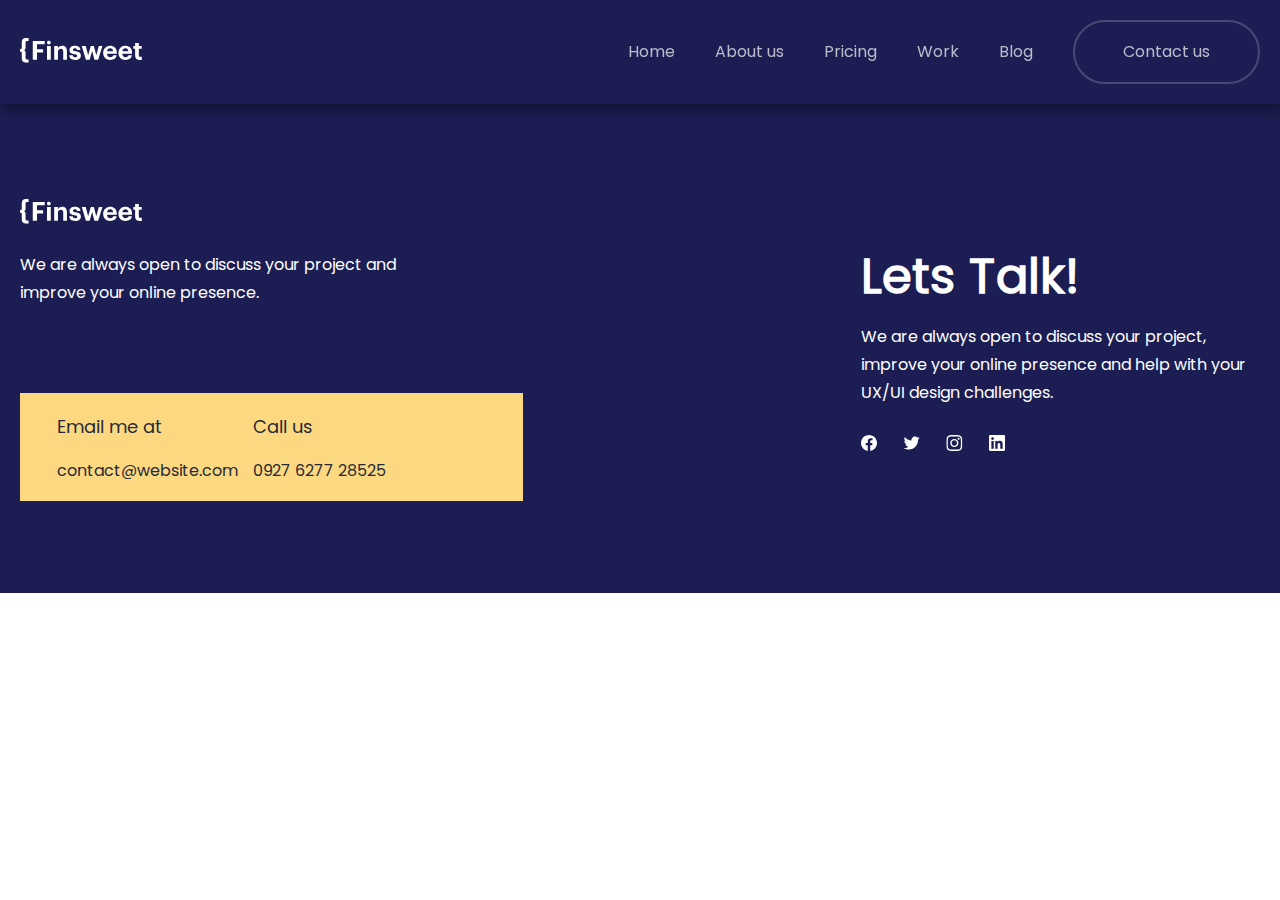
==== pages/about.html @ 17cf9a25 "new project" ====
<!DOCTYPE html>
<html lang="en">
  <head>
    <meta charset="UTF-8" />
    <meta name="viewport" content="width=device-width, initial-scale=1.0" />
    <title>About us</title>
    <link rel="stylesheet" href="../scss/main.css" />
  </head>
  <body>
    <header>
      <div class="container">
        <nav class="nav">
          <a href="./index.html" class="logos">
            <img src="../images/Logo.svg" alt="logo" />
          </a>
          <div class="nav-items">
            <a href="../index.html" class="nav-item">Home</a>
            <a href="#" class="nav-item">About us</a>
            <a href="./pricing.html" class="nav-item">Pricing</a>
            <a href="./work.html" class="nav-item">Work</a>
            <a href="./blog.html" class="nav-item">Blog</a>
            <a href="./contact.html" class="nav-item">Contact us</a>
          </div>
          <button class="menu">
            <svg
              xmlns="http://www.w3.org/2000/svg"
              width="32"
              height="32"
              viewBox="0 0 24 24"
              style="fill: rgba(0, 0, 0, 1)"
            >
              <path d="M4 6h16v2H4zm0 5h16v2H4zm0 5h16v2H4z"></path>
            </svg>
          </button>
        </nav>
      </div>
    </header>

    <footer>
      <div class="container">
        <div class="foot_cards">
          <div class="foot_card">
            <img src="../images/Logo.svg" alt="logo" />
            <p>
              We are always open to discuss your project and improve your online
              presence.
            </p>
            <div class="foot-card">
              <div class="f_card">
                <h6>Email me at</h6>
                <a
                  href="https://www.website.com/contact-us/?source=SC"
                  target="_blank"
                  >contact@website.com</a
                >
              </div>
              <div class="f_card">
                <h6>Call us</h6>
                <a href="tel:0927 6277 28525" target="_blank"
                  >0927 6277 28525</a
                >
              </div>
            </div>
          </div>
          <div class="foot_card">
            <h6>Lets Talk!</h6>
            <p class="text_f">
              We are always open to discuss your project, improve your online
              presence and help with your UX/UI design challenges.
            </p>
            <div class="foot_links">
              <a href="https://ru-ru.facebook.com/">
                <svg
                  xmlns="http://www.w3.org/2000/svg"
                  width="16"
                  height="16"
                  viewBox="0 0 16 16"
                  fill="none"
                >
                  <g clip-path="url(#clip0_705_524)">
                    <path
                      d="M16 8C16 3.58172 12.4183 0 8 0C3.58172 0 0 3.58172 0 8C0 11.993 2.92547 15.3027 6.75 15.9028V10.3125H4.71875V8H6.75V6.2375C6.75 4.2325 7.94438 3.125 9.77172 3.125C10.6467 3.125 11.5625 3.28125 11.5625 3.28125V5.25H10.5538C9.56 5.25 9.25 5.86672 9.25 6.5V8H11.4688L11.1141 10.3125H9.25V15.9028C13.0745 15.3027 16 11.993 16 8Z"
                      fill="white"
                    />
                  </g>
                  <defs>
                    <clipPath id="clip0_705_524">
                      <rect width="16" height="16" fill="white" />
                    </clipPath>
                  </defs>
                </svg>
              </a>
              <a href="https://twitter.com/?lang=ru">
                <svg
                  xmlns="http://www.w3.org/2000/svg"
                  width="17"
                  height="16"
                  viewBox="0 0 17 16"
                  fill="none"
                >
                  <g clip-path="url(#clip0_705_526)">
                    <path
                      d="M5.69994 14.5005C11.7362 14.5005 15.0387 9.49829 15.0387 5.16173C15.0387 5.0211 15.0356 4.87735 15.0293 4.73673C15.6718 4.27213 16.2262 3.69666 16.6665 3.03735C16.0682 3.30356 15.4329 3.47741 14.7824 3.55298C15.4674 3.14243 15.9802 2.49747 16.2259 1.73767C15.5815 2.11953 14.8769 2.3889 14.1421 2.53423C13.6471 2.0082 12.9925 1.6599 12.2796 1.54319C11.5668 1.42648 10.8353 1.54786 10.1983 1.88855C9.56137 2.22925 9.05437 2.77029 8.75574 3.42803C8.4571 4.08577 8.38346 4.82357 8.54619 5.52735C7.2415 5.46188 5.96513 5.12296 4.79983 4.53255C3.63452 3.94215 2.6063 3.11345 1.78182 2.10017C1.36277 2.82265 1.23454 3.67759 1.42319 4.49122C1.61184 5.30485 2.10321 6.01612 2.79744 6.48048C2.27626 6.46393 1.76649 6.32361 1.31025 6.0711V6.11173C1.30979 6.86992 1.5719 7.60488 2.05204 8.19167C2.53219 8.77846 3.20072 9.18086 3.944 9.33048C3.46121 9.46257 2.95449 9.48182 2.46307 9.38673C2.67281 10.0388 3.08089 10.6091 3.63035 11.018C4.17982 11.427 4.84325 11.6542 5.52807 11.668C4.36545 12.5812 2.92929 13.0766 1.45088 13.0742C1.1887 13.0738 0.92677 13.0578 0.666504 13.0261C2.16841 13.9897 3.91552 14.5014 5.69994 14.5005Z"
                      fill="white"
                    />
                  </g>
                  <defs>
                    <clipPath id="clip0_705_526">
                      <rect
                        width="16"
                        height="16"
                        fill="white"
                        transform="translate(0.666504)"
                      />
                    </clipPath>
                  </defs>
                </svg>
              </a>
              <a href="https://www.instagram.com/">
                <svg
                  xmlns="http://www.w3.org/2000/svg"
                  width="17"
                  height="16"
                  viewBox="0 0 17 16"
                  fill="none"
                >
                  <g clip-path="url(#clip0_705_528)">
                    <path
                      d="M8.3335 1.44062C10.471 1.44062 10.7241 1.45 11.5647 1.4875C12.346 1.52187 12.7679 1.65313 13.0491 1.7625C13.421 1.90625 13.6897 2.08125 13.9679 2.35938C14.2491 2.64062 14.421 2.90625 14.5647 3.27813C14.6741 3.55938 14.8054 3.98438 14.8397 4.7625C14.8772 5.60625 14.8866 5.85938 14.8866 7.99375C14.8866 10.1313 14.8772 10.3844 14.8397 11.225C14.8054 12.0063 14.6741 12.4281 14.5647 12.7094C14.421 13.0813 14.246 13.35 13.9679 13.6281C13.6866 13.9094 13.421 14.0813 13.0491 14.225C12.7679 14.3344 12.3429 14.4656 11.5647 14.5C10.721 14.5375 10.4679 14.5469 8.3335 14.5469C6.196 14.5469 5.94287 14.5375 5.10225 14.5C4.321 14.4656 3.89912 14.3344 3.61787 14.225C3.246 14.0813 2.97725 13.9063 2.69912 13.6281C2.41787 13.3469 2.246 13.0813 2.10225 12.7094C1.99287 12.4281 1.86162 12.0031 1.82725 11.225C1.78975 10.3813 1.78037 10.1281 1.78037 7.99375C1.78037 5.85625 1.78975 5.60313 1.82725 4.7625C1.86162 3.98125 1.99287 3.55938 2.10225 3.27813C2.246 2.90625 2.421 2.6375 2.69912 2.35938C2.98037 2.07812 3.246 1.90625 3.61787 1.7625C3.89912 1.65313 4.32412 1.52187 5.10225 1.4875C5.94287 1.45 6.196 1.44062 8.3335 1.44062ZM8.3335 0C6.16162 0 5.88975 0.009375 5.03662 0.046875C4.18662 0.084375 3.60225 0.221875 3.096 0.41875C2.56787 0.625 2.121 0.896875 1.67725 1.34375C1.23037 1.7875 0.958496 2.23438 0.752246 2.75938C0.555371 3.26875 0.417871 3.85 0.380371 4.7C0.342871 5.55625 0.333496 5.82812 0.333496 8C0.333496 10.1719 0.342871 10.4438 0.380371 11.2969C0.417871 12.1469 0.555371 12.7313 0.752246 13.2375C0.958496 13.7656 1.23037 14.2125 1.67725 14.6562C2.121 15.1 2.56787 15.375 3.09287 15.5781C3.60225 15.775 4.1835 15.9125 5.0335 15.95C5.88662 15.9875 6.1585 15.9969 8.33037 15.9969C10.5022 15.9969 10.7741 15.9875 11.6272 15.95C12.4772 15.9125 13.0616 15.775 13.5679 15.5781C14.0929 15.375 14.5397 15.1 14.9835 14.6562C15.4272 14.2125 15.7022 13.7656 15.9054 13.2406C16.1022 12.7313 16.2397 12.15 16.2772 11.3C16.3147 10.4469 16.3241 10.175 16.3241 8.00313C16.3241 5.83125 16.3147 5.55938 16.2772 4.70625C16.2397 3.85625 16.1022 3.27188 15.9054 2.76562C15.7085 2.23438 15.4366 1.7875 14.9897 1.34375C14.546 0.9 14.0991 0.625 13.5741 0.421875C13.0647 0.225 12.4835 0.0875 11.6335 0.05C10.7772 0.009375 10.5054 0 8.3335 0Z"
                      fill="white"
                    />
                    <path
                      d="M8.3335 3.89062C6.06475 3.89062 4.22412 5.73125 4.22412 8C4.22412 10.2688 6.06475 12.1094 8.3335 12.1094C10.6022 12.1094 12.4429 10.2688 12.4429 8C12.4429 5.73125 10.6022 3.89062 8.3335 3.89062ZM8.3335 10.6656C6.86162 10.6656 5.66787 9.47188 5.66787 8C5.66787 6.52813 6.86162 5.33437 8.3335 5.33437C9.80537 5.33437 10.9991 6.52813 10.9991 8C10.9991 9.47188 9.80537 10.6656 8.3335 10.6656Z"
                      fill="white"
                    />
                    <path
                      d="M13.5647 3.72793C13.5647 4.25918 13.1335 4.68731 12.6054 4.68731C12.0741 4.68731 11.646 4.25606 11.646 3.72793C11.646 3.19668 12.0772 2.76855 12.6054 2.76855C13.1335 2.76855 13.5647 3.19981 13.5647 3.72793Z"
                      fill="white"
                    />
                  </g>
                  <defs>
                    <clipPath id="clip0_705_528">
                      <rect
                        width="16"
                        height="16"
                        fill="white"
                        transform="translate(0.333496)"
                      />
                    </clipPath>
                  </defs>
                </svg>
              </a>
              <a href="https://ru.linkedin.com/">
                <svg
                  xmlns="http://www.w3.org/2000/svg"
                  width="16"
                  height="16"
                  viewBox="0 0 16 16"
                  fill="none"
                >
                  <g clip-path="url(#clip0_705_533)">
                    <path
                      d="M14.8156 0H1.18125C0.528125 0 0 0.515625 0 1.15313V14.8438C0 15.4813 0.528125 16 1.18125 16H14.8156C15.4688 16 16 15.4813 16 14.8469V1.15313C16 0.515625 15.4688 0 14.8156 0ZM4.74687 13.6344H2.37188V5.99687H4.74687V13.6344ZM3.55938 4.95625C2.79688 4.95625 2.18125 4.34062 2.18125 3.58125C2.18125 2.82188 2.79688 2.20625 3.55938 2.20625C4.31875 2.20625 4.93437 2.82188 4.93437 3.58125C4.93437 4.3375 4.31875 4.95625 3.55938 4.95625ZM13.6344 13.6344H11.2625V9.92188C11.2625 9.0375 11.2469 7.89687 10.0281 7.89687C8.79375 7.89687 8.60625 8.8625 8.60625 9.85938V13.6344H6.2375V5.99687H8.5125V7.04063H8.54375C8.85938 6.44063 9.63438 5.80625 10.7875 5.80625C13.1906 5.80625 13.6344 7.3875 13.6344 9.44375V13.6344Z"
                      fill="white"
                    />
                  </g>
                  <defs>
                    <clipPath id="clip0_705_533">
                      <rect width="16" height="16" fill="white" />
                    </clipPath>
                  </defs>
                </svg>
              </a>
            </div>
          </div>
        </div>
      </div>
    </footer>
    <!-- <div class="backtop">
      <a href="#">
        <svg
          xmlns="http://www.w3.org/2000/svg"
          width="24"
          height="24"
          viewBox="0 0 24 24"
          fill="none"
          stroke="#000"
          stroke-width="2"
          stroke-linecap="round"
          stroke-linejoin="arcs"
        >
          <path d="M18 15l-6-6-6 6" />
        </svg>
      </a>
    </div> -->
    <script src="../js/main.js"></script>
  </body>
</html>
---- scss/main.css ----
@font-face {
  font-family: Poppins sans-serif;
  src: url(../../fonts/Poppins-Regular.ttf);
}
header {
  background: #1c1e53;
  padding: 20px 0;
  position: fixed;
  top: 0;
  left: 0;
  right: 0;
  z-index: 10;
  box-shadow: 3px 3px 15px 1px rgba(0, 0, 0, 0.5);
}
header .nav {
  display: flex;
  justify-content: space-between;
  align-items: center;
  gap: 50px;
}
header .nav .menu {
  display: none;
  border: 0;
  background-color: transparent;
  cursor: pointer;
}
header .nav-items {
  display: flex;
  align-items: center;
  gap: 40px;
}
header .nav-item {
  color: #bbbbcb;
  /* Body 2 */
  font-family: Poppins;
  font-size: 16px;
  font-style: normal;
  font-weight: 500;
  line-height: 28px; /* 175% */
  transition: 0.5s;
}
header .nav-item:hover {
  color: #fff;
}
header .nav-item:nth-child(6) {
  border-radius: 41px;
  border: 2px solid rgba(244, 246, 252, 0.2);
  padding: 16px 48px;
}
@media only screen and (max-width: 888px) {
  header .nav {
    display: flex;
    align-items: center;
    justify-content: space-between;
  }
  header .nav .menu {
    display: block;
  }
  header .nav-items {
    display: flex;
    align-items: center;
    justify-content: center;
    flex-direction: column;
    gap: 25px;
    position: fixed;
    top: 75px;
    right: -100%;
    width: 100%;
    height: calc(80vh - 70px);
    background: #fff;
    opacity: 0.95;
    padding: 60px 0;
    transition: all 0.3s ease-in-out;
    z-index: 100;
  }
}

@media only screen and (max-width: 888px) {
  .open .nav {
    display: flex;
    align-items: center;
    justify-content: space-between;
  }
  .open .nav .menu {
    display: block;
  }
  .open .nav-items {
    display: flex;
    align-items: center;
    justify-content: center;
    flex-direction: column;
    gap: 25px;
    position: fixed;
    top: 75px;
    right: 0%;
    width: 100%;
    height: calc(80vh - 50px);
    background: #1c1e53;
    opacity: 0.95;
    padding: 60px 0;
    transition: all 0.3s ease-in-out;
    z-index: 100;
  }
}

footer {
  background-color: #1c1e53;
}
footer .foot_cards {
  padding-top: 96px;
  padding-bottom: 92px;
  display: flex;
  align-items: center;
  justify-content: space-between;
  gap: 50px;
  flex-wrap: wrap;
}
footer .foot_cards .foot_card {
  max-width: 517px;
}
footer .foot_cards .foot_card img {
  padding-bottom: 23px;
}
footer .foot_cards .foot_card h6 {
  color: #fff;
  /* Heading 2 */
  font-family: Poppins;
  font-size: 48px;
  font-style: normal;
  font-weight: 600;
  line-height: 64px; /* 133.333% */
  padding-bottom: 14px;
}
footer .foot_cards .foot_card p {
  max-width: 399px;
  padding-bottom: 86px;
  color: var(--White, #fff);
  /* Label 2 */
  font-family: Poppins;
  font-size: 16px;
  font-style: normal;
  font-weight: 500;
  line-height: 28px; /* 175% */
}
footer .foot_cards .foot_card .text_f {
  padding-bottom: 28px;
}
footer .foot_cards .foot_card .foot-card {
  display: flex;
  justify-content: space-between;
  align-items: center;
  gap: 15px;
  flex-wrap: wrap;
  background-color: #fcd980;
  padding: 18px 137px 16px 37px;
}
footer .foot_cards .foot_card .foot-card .f_card h6 {
  color: #282938;
  /* Label 01 */
  font-family: Poppins;
  font-size: 18px;
  font-style: normal;
  font-weight: 500;
  line-height: 32px; /* 177.778% */
}
footer .foot_cards .foot_card .foot-card .f_card a {
  color: #282938;
  /* Body 1 */
  font-family: Poppins;
  font-size: 16px;
  font-style: normal;
  font-weight: 400;
  line-height: 28px; /* 175% */
}
footer .foot_cards .foot_card .foot_links {
  display: flex;
  align-items: center;
  gap: 26px;
}
@media only screen and (max-width: 990px) {
  footer .foot_cards {
    display: flex;
    justify-content: center;
    align-items: center;
    flex-wrap: wrap;
    gap: 50px;
  }
}

@font-face {
  font-family: Poppins;
  src: url(../fonts/Poppins-Regular.ttf);
}
* {
  margin: 0;
  padding: 0;
  box-sizing: border-box;
}

html {
  scroll-behavior: smooth;
}

body {
  padding-top: 103px;
  position: relative;
}

@media only screen and (max-width: 888px) {
  body {
    padding-top: 76px;
  }
}
.container {
  max-width: 1320px;
  margin: 0 auto;
  padding: 0 20px;
}

a {
  text-decoration: none;
}/*# sourceMappingURL=main.css.map */
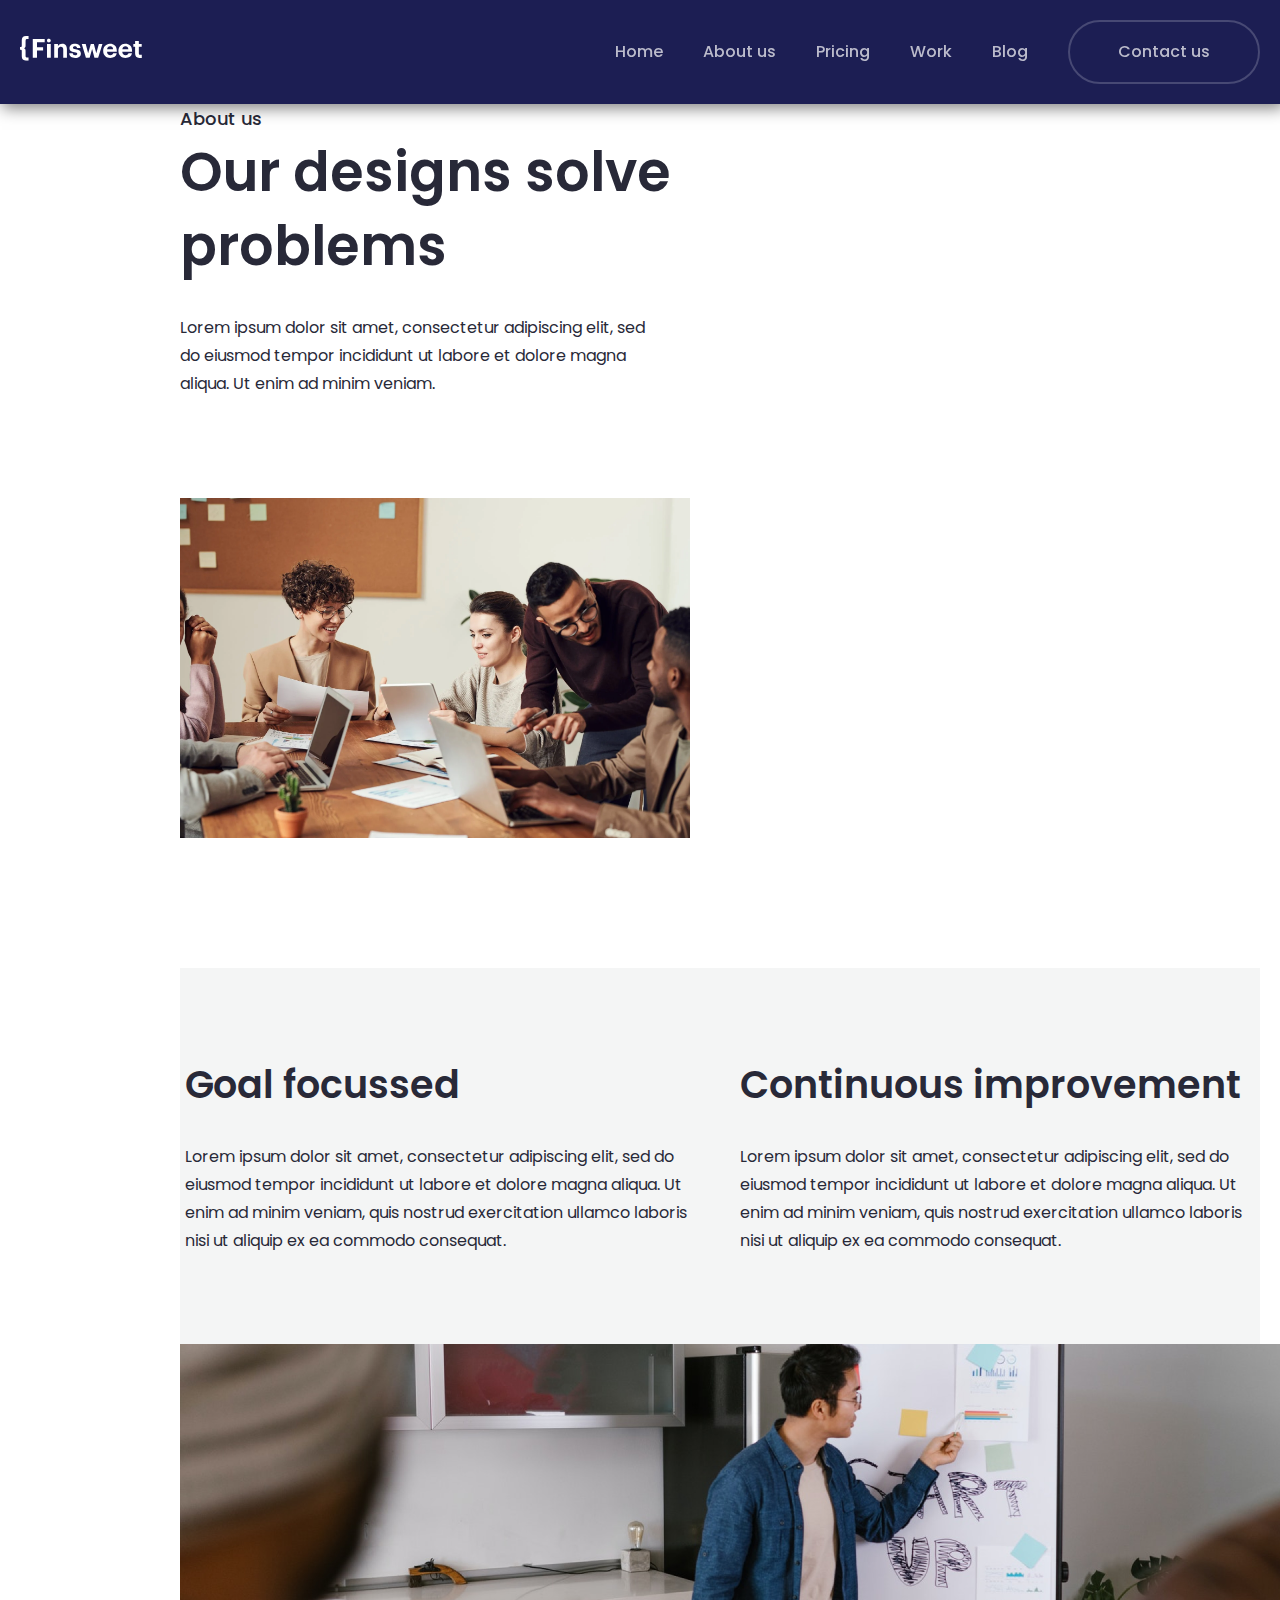
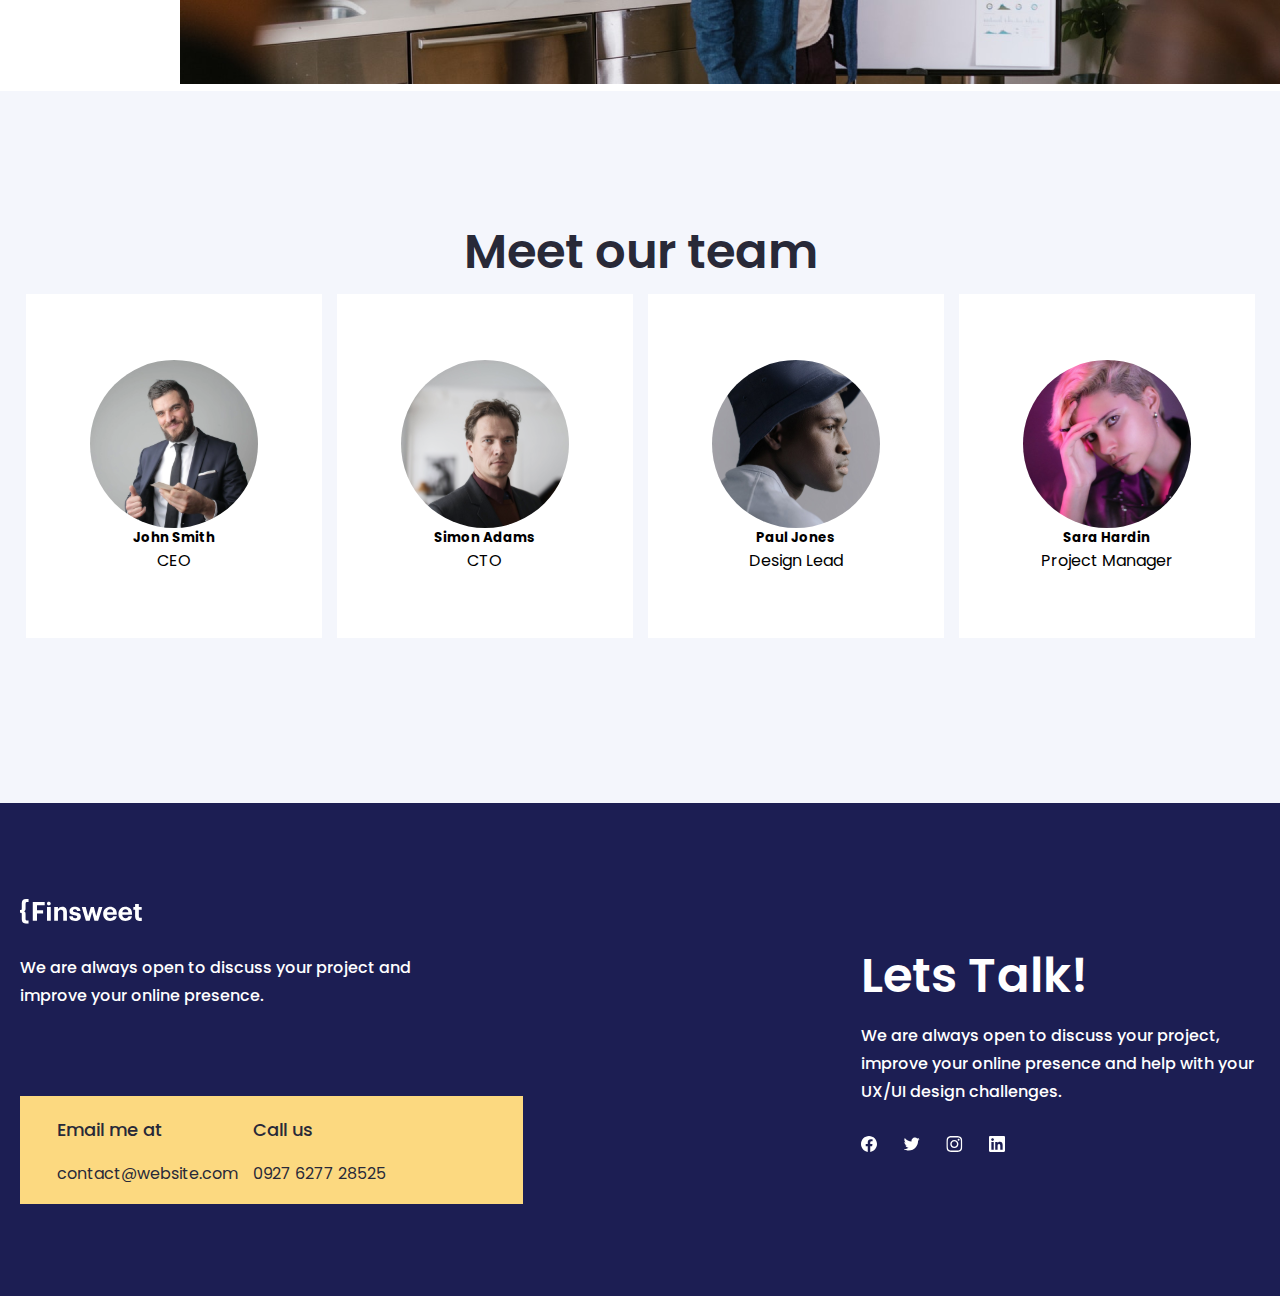
==== commit 69365a0f: "shohislom and yahyo" ====
--- a/pages/about.html
+++ b/pages/about.html
@@ -35,6 +35,78 @@
         </nav>
       </div>
     </header>
+
+    <main>
+      <section class="about-us">
+        <div class="container">
+          <div class="about1">
+            <div class="abouttext">
+              <h5>About us</h5>
+              <h1>Our designs solve <br />problems</h1>
+              <p>
+                Lorem ipsum dolor sit amet, consectetur adipiscing elit, sed
+                <br />
+                do eiusmod tempor incididunt ut labore et dolore magna
+                <br />aliqua. Ut enim ad minim veniam.
+              </p>
+            </div>
+            <img src="../images/Yahyo/odamlar.png" alt="rasm">
+          </div>
+          <div class="about2">
+            <div class="one">
+              <h3>Goal focussed</h3>
+              <p>
+                Lorem ipsum dolor sit amet, consectetur adipiscing elit, sed do
+                eiusmod tempor incididunt ut labore et dolore magna aliqua. Ut
+                enim ad minim veniam, quis nostrud exercitation ullamco laboris
+                nisi ut aliquip ex ea commodo consequat.
+              </p>
+            </div>
+            <div class="two">
+              <h3>Continuous improvement</h3>
+              <p>
+                Lorem ipsum dolor sit amet, consectetur adipiscing elit, sed do
+                eiusmod tempor incididunt ut labore et dolore magna aliqua. Ut
+                enim ad minim veniam, quis nostrud exercitation ullamco laboris
+                nisi ut aliquip ex ea commodo consequat.
+              </p>
+            </div>
+          </div>
+          <img src="../images/Yahyo/2.2.png" alt="rasm">
+        </div>
+      </section>
+      <section class="about3">
+        <div class="container">
+          <div class="teams">
+            <h1>Meet our team</h1>
+            <div class="cardes">
+              <div class="carde1">
+                <img src=".././images/Yahyo/oka.svg" alt="oka">
+                <h5>John Smith</h5>
+                <p>CEO</p>
+              </div>
+              <div class="carde2">
+                <img src=".././images/Yahyo/man2.svg" alt="rasm">
+                <h5>Simon Adams</h5>
+                <p>CTO</p>
+              </div>
+              <div class="carde3">
+                <img src=".././images/Yahyo/negr.svg" alt="negr">
+                <h5>Paul Jones</h5>
+                <p>Design Lead</p>
+              </div>
+              <div class="carde4">
+                <img src=".././images/Yahyo/opa.svg" alt="opa">
+                <h5>Sara Hardin</h5>
+                <p>Project Manager</p>
+              </div>
+            </div>
+          </div>
+      </section>
+        
+        </div>
+      </div>
+    </main>
 
     <footer>
       <div class="container">
--- a/scss/main.css
+++ b/scss/main.css
@@ -1,3 +1,4 @@
+@import url("https://fonts.googleapis.com/css2?family=Poppins&display=swap");
 @font-face {
   font-family: Poppins sans-serif;
   src: url(../../fonts/Poppins-Regular.ttf);
@@ -187,16 +188,2857 @@
   }
 }
 
-@font-face {
+.about1 {
+  display: flex;
+  gap: 100px;
+}
+
+.about-us {
+  padding-left: 160px;
+}
+
+.about1 img {
+  max-width: 1280px;
+  max-height: 340px;
+  flex-shrink: 0;
+}
+
+.about1 h5 {
+  color: var(--Dark-blue, #282938);
+  /* Label 01 */
   font-family: Poppins;
-  src: url(../fonts/Poppins-Regular.ttf);
-}
+  font-size: 18px;
+  font-style: normal;
+  font-weight: 500;
+  line-height: 32px; /* 177.778% */
+}
+
+.about1 h1 {
+  color: var(--Dark-blue, #282938);
+  /* Heading 1 */
+  font-family: Poppins;
+  font-size: 54px;
+  font-style: normal;
+  font-weight: 600;
+  line-height: 74px; /* 137.037% */
+}
+
+.about1 p {
+  width: 484px;
+  color: var(--Dark-blue, #282938);
+  text-align: justify;
+  margin-top: 31px;
+  /* Body 1 */
+  font-family: Poppins;
+  font-size: 16px;
+  font-style: normal;
+  font-weight: 400;
+  line-height: 28px; /* 175% */
+}
+
+.about2 {
+  display: flex;
+  align-items: center;
+  justify-content: center;
+  margin-top: 130px;
+  max-width: 1280px;
+  height: 376px;
+  flex-shrink: 0;
+  background: #f4f5f5;
+  gap: 40px;
+}
+
+.about2 img {
+  max-width: 1280px;
+  max-height: 340px;
+  flex-shrink: 0;
+  width: 100%;
+}
+
+.about2 h3 {
+  width: 515px;
+  color: var(--Dark-blue, #282938);
+  padding-bottom: 30px;
+  /* Heading 3 */
+  font-family: Poppins;
+  font-size: 38px;
+  font-style: normal;
+  font-weight: 600;
+  line-height: 56px; /* 147.368% */
+}
+
+.about2 p {
+  color: var(--Dark-blue, #282938);
+  /* Body 1 */
+  font-family: Poppins;
+  font-size: 16px;
+  font-style: normal;
+  font-weight: 400;
+  line-height: 28px; /* 175% */
+  width: 515px;
+}
+
+.about3 {
+  display: flex;
+  align-items: center;
+  justify-content: center;
+  max-height: 1600px;
+  height: 712px;
+  flex-shrink: 0;
+  background: var(--Grey, #f4f6fc);
+}
+
+.teams {
+  display: flex;
+  align-items: center;
+  justify-content: center;
+  margin-bottom: 15px;
+  flex-direction: column;
+}
+
+.teams h1 {
+  color: var(--Dark-blue, #282938);
+  text-align: center;
+  display: flex;
+  /* Heading 2 */
+  font-family: Poppins;
+  font-size: 48px;
+  font-style: normal;
+  font-weight: 600;
+  line-height: 64px; /* 133.333% */
+}
+
+.cardes {
+  margin-top: 10px;
+  display: flex;
+  align-items: center;
+  justify-content: center;
+  margin-bottom: 20px;
+  gap: 15px;
+}
+
+.carde1 {
+  width: 296px;
+  height: 344px;
+  flex-shrink: 0;
+  background: #fff;
+  display: flex;
+  align-items: center;
+  justify-content: center;
+  flex-direction: column;
+}
+
+.carde2 {
+  width: 296px;
+  height: 344px;
+  flex-shrink: 0;
+  background: #fff;
+  display: flex;
+  align-items: center;
+  justify-content: center;
+  flex-direction: column;
+}
+
+.carde3 {
+  width: 296px;
+  height: 344px;
+  flex-shrink: 0;
+  background: #fff;
+  display: flex;
+  align-items: center;
+  justify-content: center;
+  flex-direction: column;
+}
+
+.carde4 {
+  width: 296px;
+  height: 344px;
+  flex-shrink: 0;
+  background: #fff;
+  display: flex;
+  align-items: center;
+  justify-content: center;
+  flex-direction: column;
+}
+
+@media (max-width: 1440px) {
+  .about1 {
+    flex-wrap: wrap;
+  }
+  .about1 .about2 {
+    flex-wrap: wrap;
+  }
+  .about1 .about3 {
+    flex-wrap: wrap;
+  }
+}
+@media (max-width: 976px) {
+  .about2 {
+    flex-wrap: wrap;
+  }
+  .two {
+    padding-bottom: 40px;
+    margin-bottom: 40px;
+  }
+  .cardes {
+    flex-wrap: wrap;
+  }
+  .teams {
+    margin-top: 30px;
+    padding-top: 30px;
+  }
+}
+@media (max-width: 768px) {
+  .about2 img {
+    width: 400px;
+    height: 400px;
+  }
+  .two {
+    margin-bottom: 40px;
+    padding-bottom: 40px;
+  }
+  .abouttext {
+    margin-top: 0px;
+    padding-top: 0px;
+  }
+}
+@media (max-width: 480px) {
+  .about1 h1 {
+    font-size: 20px;
+    width: 10px;
+  }
+  .about1 h1 {
+    font-size: 20px;
+  }
+  .about1 h1 p {
+    font-size: 10px;
+  }
+  .about1 {
+    margin-top: 20px;
+    margin-bottom: 10px;
+    margin: auto;
+  }
+  .about2 {
+    margin-top: 20px;
+    margin-bottom: 10px;
+    margin: auto;
+  }
+  .about3 {
+    margin-top: 20px;
+    margin-bottom: 10px;
+    margin: auto;
+  }
+  .teams {
+    margin-top: 40px;
+    padding-top: 40px;
+  }
+}
+.hero-section {
+  height: 416px;
+  flex-shrink: 0;
+  background: var(--Grey, #f4f6fc);
+  padding-top: 96px;
+}
+
+.p {
+  color: var(--Dark-blue, #282938);
+  text-align: center;
+  /* Body 2 */
+  font-family: Poppins;
+  font-size: 16px;
+  font-style: normal;
+  font-weight: 500;
+  line-height: 28px; /* 175% */
+  opacity: 0.7;
+}
+
+.h {
+  max-width: 504px;
+  color: var(--Dark-blue, #282938);
+  font-family: Poppins;
+  font-size: 48px;
+  font-style: normal;
+  font-weight: 600;
+  line-height: 64px;
+  position: relative;
+  left: 33%;
+}
+
+.p1 {
+  max-width: 735px;
+  color: var(--Dark-blue, #282938);
+  /* Body 2 */
+  text-align: center;
+  font-family: Poppins;
+  font-size: 16px;
+  font-style: normal;
+  font-weight: 500;
+  line-height: 28px; /* 175% */
+  position: relative;
+  left: 22.1%;
+  opacity: 0.7;
+}
+
+.icons {
+  display: flex;
+  gap: 28px;
+  justify-content: center;
+  cursor: pointer;
+}
+
+.tepa {
+  display: flex;
+  justify-content: center;
+  gap: 32px;
+  position: relative;
+  top: 96px;
+  cursor: pointer;
+}
+
+.p2 {
+  color: var(--Royal-Blue, #2405f2);
+  font-family: Poppins;
+  font-size: 18px;
+  font-style: normal;
+  font-weight: 500;
+  line-height: 32px; /* 177.778% */
+  opacity: 0.7;
+}
+
+.p3 {
+  color: var(--Dark-blue, #282938);
+  /* Label 01 */
+  font-family: Poppins;
+  font-size: 18px;
+  font-style: normal;
+  font-weight: 500;
+  line-height: 32px; /* 177.778% */
+}
+
+.p2:hover {
+  color: #282938;
+  transition: 0.9s;
+}
+
+.p3:hover {
+  color: #2405f2;
+  transition: 0.9s;
+}
+
+.cards {
+  display: flex;
+  gap: 34px;
+  flex-wrap: wrap;
+}
+
+.card1 {
+  position: relative;
+  top: 200px;
+}
+
+.i {
+  max-width: 545px;
+  height: 317px;
+  margin: 0;
+  flex-shrink: 0;
+  max-width: 623px;
+  padding: 30px 39px 33px 39px;
+  justify-content: center;
+  align-items: center;
+  background: linear-gradient(131deg, #f4ede1 16.74%, #98b1c6 103.17%);
+}
+
+.h1 {
+  color: var(--Dark-blue, #282938);
+  /* Heading 3 */
+  font-family: Poppins;
+  font-size: 38px;
+  font-style: normal;
+  font-weight: 600;
+  line-height: 56px; /* 147.368% */
+  position: relative;
+  top: 24px;
+}
+
+.p4 {
+  max-width: 623px;
+  color: var(--Dark-blue, #282938);
+  text-align: justify;
+  /* Body 1 */
+  font-family: Poppins;
+  font-size: 16px;
+  font-style: normal;
+  font-weight: 400;
+  line-height: 28px; /* 175% */
+  opacity: 0.7;
+}
+
+.p5 {
+  color: var(--Dark-blue, #282938);
+  font-family: Poppins;
+  font-size: 16px;
+  font-style: normal;
+  font-weight: 500;
+  line-height: 150%; /* 24px */
+  position: relative;
+  top: -5px;
+  cursor: pointer;
+}
+
+.strelka {
+  display: flex;
+  gap: 16px;
+}
+
+.p5:hover {
+  color: rgb(148, 146, 146);
+  transition: 0.8s;
+}
+
+.card2 {
+  position: relative;
+  top: 200px;
+}
+
+.i2 {
+  max-width: 545px;
+  height: 317px;
+  flex-shrink: 0;
+  display: flex;
+  max-width: 623px;
+  padding: 30px 39px 33px 39px;
+  justify-content: center;
+  align-items: center;
+  background: linear-gradient(131deg, #ffd3af 16.74%, #4f56ff 103.17%);
+}
+
+.card3 {
+  position: relative;
+  top: 230px;
+}
+
+.i3 {
+  max-width: 545px;
+  height: 317px;
+  flex-shrink: 0;
+  display: flex;
+  max-width: 623px;
+  padding: 30px 39px 33px 39px;
+  justify-content: center;
+  align-items: center;
+  background: linear-gradient(131deg, #eebca7 16.74%, #c8c8c8 103.17%);
+}
+
+.card4 {
+  position: relative;
+  top: 230px;
+}
+
+.i4 {
+  max-width: 545px;
+  height: 317px;
+  flex-shrink: 0;
+  display: flex;
+  max-width: 623px;
+  padding: 30px 39px 33px 39px;
+  justify-content: center;
+  align-items: center;
+  background: linear-gradient(131deg, #c2e7f2 16.74%, #98a4ff 103.17%);
+}
+
+.card5 {
+  position: relative;
+  top: 240px;
+}
+
+.i5 {
+  max-width: 545px;
+  height: 317px;
+  flex-shrink: 0;
+  background: linear-gradient(131deg, #c5bcff 16.74%, #9bf6d5 103.17%);
+  display: flex;
+  max-width: 623px;
+  padding: 30px 39px 33px 39px;
+  justify-content: center;
+  align-items: center;
+}
+
+.card6 {
+  position: relative;
+  top: 240px;
+}
+
+.i6 {
+  max-width: 545px;
+  height: 317px;
+  flex-shrink: 0;
+  display: flex;
+  max-width: 623px;
+  padding: 30px 39px 33px 39px;
+  justify-content: center;
+  align-items: center;
+  background: linear-gradient(131deg, #d2d6fd 16.74%, #d6acea 103.17%);
+}
+
+.third-section {
+  position: relative;
+  top: 350px;
+  height: 140vh;
+}
+
+.h2 {
+  max-width: 730px;
+  color: var(--Dark-blue, #282938);
+  text-align: center;
+  font-family: Poppins;
+  font-size: 48px;
+  font-style: normal;
+  font-weight: 600;
+  line-height: 64px;
+  position: relative;
+  left: 22.6%;
+}
+
+.p6 {
+  max-width: 560px;
+  color: var(--Dark-blue, #282938);
+  font-family: Poppins;
+  text-align: center;
+  font-size: 16px;
+  font-style: normal;
+  font-weight: 500;
+  line-height: 28px;
+  opacity: 0.7;
+  margin-left: 375px;
+  padding-top: 20px;
+  padding-bottom: 40px;
+}
+
+.but1 {
+  color: #1b1c2b;
+  font-family: Manrope;
+  font-size: 18px;
+  font-style: normal;
+  font-weight: 600;
+  line-height: 32px; /* 177.778% */
+  border-radius: 41px;
+  background: #fcd980;
+  display: flex;
+  max-width: 230px;
+  height: 64px;
+  padding: 16px 67px 16px 66px;
+  justify-content: center;
+  align-items: center;
+  flex-shrink: 0;
+  position: relative;
+  left: 42%;
+  cursor: pointer;
+}
+
+.but1:hover {
+  background-color: rgb(252, 186, 3);
+  transition: 0.9s;
+}
+
+.s1:hover {
+  background: gray;
+  border-radius: 50%;
+  transition: 1s;
+}
+
+.s2:hover {
+  background: gray;
+  border-radius: 35%;
+  transition: 0.9s;
+}
+
+.s3:hover {
+  background: gray;
+  border-radius: 35%;
+  transition: 0.9s;
+}
+
+.s4:hover {
+  background: gray;
+  border-radius: 30%;
+  transition: 0.9s;
+}
+
+@media only screen and (max-width: 1319px) {
+  .cards {
+    display: flex;
+    justify-content: center;
+  }
+}
+@media only screen and (max-width: 1060px) {
+  .p6 {
+    position: relative;
+    right: 125px;
+  }
+  .h2 {
+    position: relative;
+    left: 150px;
+  }
+}
+@media only screen and (max-width: 950px) {
+  .p1 {
+    max-width: 500px;
+    position: relative;
+    left: 210px;
+  }
+  .h {
+    position: relative;
+    left: 253px;
+  }
+  .h2 {
+    max-width: 630px;
+    position: relative;
+    left: 125px;
+  }
+  .p6 {
+    max-width: 480px;
+    position: relative;
+    left: -173px;
+  }
+  .but1 {
+    position: relative;
+    left: 330px;
+  }
+}
+@media only screen and (max-width: 860px) {
+  .h {
+    left: 200px;
+  }
+  .p1 {
+    position: relative;
+    left: 160px;
+  }
+  .icons {
+    position: relative;
+    left: 0px;
+  }
+  .p {
+    position: relative;
+    left: -10px;
+  }
+  .third-section {
+    position: relative;
+    left: -30px;
+  }
+}
+@media only screen and (max-width: 770px) {
+  .h {
+    position: relative;
+    left: 165px;
+  }
+  .p1 {
+    position: relative;
+    left: 120px;
+  }
+  .h2 {
+    position: relative;
+    left: 90px;
+  }
+  .p6 {
+    position: relative;
+    left: -210px;
+  }
+  .but1 {
+    position: relative;
+    left: 280px;
+  }
+}
+@media only screen and (max-width: 700px) {
+  .p {
+    position: relative;
+    top: -70px;
+    left: 8px;
+  }
+  .h {
+    max-width: 400px;
+    text-align: center;
+    position: relative;
+    left: 130px;
+    top: -70px;
+  }
+  .p1 {
+    max-width: 400px;
+    position: relative;
+    top: -70px;
+  }
+  .icons {
+    position: relative;
+    top: -70px;
+  }
+  .cards {
+    max-width: 100px;
+    position: relative;
+    left: 300px;
+  }
+}
+body {
+  padding-top: 120px;
+}
+body .blog .blog-cards .blog-card h1 {
+  width: 949px;
+  color: var(--Dark-blue, #282938);
+  text-align: center;
+  /* Heading 2 */
+  font-family: Poppins;
+  font-size: 48px;
+  font-style: normal;
+  font-weight: 600;
+  line-height: 64px; /* 133.333% */
+}
+body .blog .blog-cards .blog-card p {
+  color: var(--Dark-blue, #282938);
+  text-align: center;
+  /* Label 2 */
+  font-family: Poppins;
+  font-size: 16px;
+  font-style: normal;
+  font-weight: 500;
+  line-height: 28px; /* 175% */
+}
+body .blog .blog-cards .blog-card img {
+  width: 1280px;
+  height: 477px;
+  flex-shrink: 0;
+}
+body .blog .blog-cards .blog-card .p2 {
+  width: 831px;
+  color: var(--Dark-blue, #282938);
+  text-align: center;
+  /* Body 1 */
+  font-family: Poppins;
+  font-size: 16px;
+  font-style: normal;
+  font-weight: 400;
+  line-height: 28px; /* 175% */
+  opacity: 0.7;
+}
+body .blog .blog-cards .blog-card a {
+  color: var(--Royal-Blue, #2405f2);
+  text-align: center;
+  /* Body 1 */
+  font-family: Poppins;
+  font-size: 16px;
+  font-style: normal;
+  font-weight: 400;
+  line-height: 28px; /* 175% */
+  opacity: 0.7;
+}
+
 * {
   margin: 0;
   padding: 0;
   box-sizing: border-box;
 }
 
+body {
+  font-family: Poppins;
+}
+
+.container {
+  max-width: 1240px;
+  margin: 0 auto;
+  padding: 0 20px;
+}
+
+.inputlar {
+  padding: 6% 0;
+}
+
+.input-content {
+  display: grid;
+  place-items: center;
+}
+
+.input-title {
+  display: grid;
+  gap: 5%;
+}
+
+.input-title h2 {
+  color: var(--Dark-blue, #282938);
+  text-align: center;
+  /* Heading 2 */
+  font-family: Poppins;
+  font-size: 48px;
+  font-style: normal;
+  font-weight: 600;
+  line-height: 64px; /* 133.333% */
+}
+.input-title p {
+  color: var(--Dark-blue, #282938);
+  text-align: center;
+  /* Body 1 */
+  font-family: Poppins;
+  font-size: 16px;
+  font-style: normal;
+  line-height: 28px; /* 175% */
+  opacity: 0.7;
+  padding: 0% 20%;
+}
+
+.only-inputs {
+  display: flex;
+  justify-content: center;
+  padding-top: 50px;
+}
+.only-inputs .inputs {
+  background: var(--Grey, #f4f6fc);
+  width: 1061px;
+  height: 600px;
+  flex-shrink: 0;
+  border-radius: 12px;
+}
+.only-inputs .inputs .four-inputs {
+  display: grid;
+  place-items: center;
+  grid-template-columns: repeat(2, 1fr);
+  grid-template-rows: repeat(2, 1fr);
+  grid-row-gap: 24px;
+  padding-top: 55px;
+}
+.only-inputs .inputs .four-inputs .input-1 label {
+  display: block;
+  color: #000;
+  font-size: 18px;
+  line-height: 32px;
+}
+.only-inputs .inputs .four-inputs .input-1 input[type=email] {
+  font-size: 24px;
+}
+.only-inputs .inputs .four-inputs .input-1 input[type=text] {
+  font-size: 24px;
+}
+.only-inputs .inputs .four-inputs .input-1 input {
+  border-radius: 8px;
+  border: 1px solid rgba(0, 0, 0, 0.12);
+  outline: rgba(0, 0, 0, 0.12);
+  height: 63px;
+  width: 438px;
+}
+.only-inputs .inputs .four-inputs .input-1 input::-moz-placeholder {
+  color: #000;
+  font-size: 16px;
+  font-style: normal;
+  font-weight: 400;
+  line-height: 28px; /* 175% */
+  display: inline-flex;
+  padding: 18px 32px;
+  align-items: flex-start;
+  gap: 10px;
+}
+.only-inputs .inputs .four-inputs .input-1 input::placeholder {
+  color: #000;
+  font-size: 16px;
+  font-style: normal;
+  font-weight: 400;
+  line-height: 28px; /* 175% */
+  display: inline-flex;
+  padding: 18px 32px;
+  align-items: flex-start;
+  gap: 10px;
+}
+.only-inputs .inputs .big-input {
+  text-align: center;
+  padding-top: 16px;
+}
+.only-inputs .inputs .big-input label {
+  display: block;
+  text-align: left;
+  padding-left: 44px;
+  color: #000;
+  font-size: 18px;
+  line-height: 32px;
+}
+.only-inputs .inputs .big-input input[type=text] {
+  font-size: 30px;
+}
+.only-inputs .inputs .big-input input {
+  border-radius: 8px;
+  border: 1px solid rgba(0, 0, 0, 0.12);
+  outline: rgba(0, 0, 0, 0.12);
+  width: 970px;
+  height: 138px;
+}
+.only-inputs .inputs .big-input input::-moz-placeholder {
+  color: #000;
+  font-size: 16px;
+  font-style: normal;
+  font-weight: 400;
+  line-height: 28px; /* 175% */
+  display: inline-flex;
+  padding: 18px 32px;
+  gap: 10px;
+}
+.only-inputs .inputs .big-input input::placeholder {
+  color: #000;
+  font-size: 16px;
+  font-style: normal;
+  font-weight: 400;
+  line-height: 28px; /* 175% */
+  display: inline-flex;
+  padding: 18px 32px;
+  gap: 10px;
+}
+.only-inputs .inputs .login-button {
+  color: var(--Grey, #f4f6fc);
+  font-family: Poppins;
+  font-size: 18px;
+  font-style: normal;
+  font-weight: 600;
+  line-height: 32px; /* 177.778% */
+  display: flex;
+  width: 254px;
+  height: 64px;
+  padding: 15px 51px;
+  justify-content: center;
+  align-items: center;
+  gap: 10px;
+  flex-shrink: 0;
+  border-radius: 41px;
+  background: var(--Dark-blue, #282938);
+  margin-top: 32px;
+  margin-left: 50px;
+  border: none;
+}
+
+@media only screen and (max-width: 1100px) {
+  .only-inputs .inputs {
+    max-width: 90%;
+  }
+  .only-inputs .inputs .big-input input {
+    max-width: 95%;
+  }
+}
+body main section .text-contents p:first-child {
+  padding-top: 128px;
+  color: var(--Dark-blue, #282938);
+  /* Heading 2 */
+  text-align: center;
+  font-size: 48px;
+  font-style: normal;
+  font-weight: 600;
+  line-height: 64px; /* 133.333% */
+}
+body main section .text-contents p:nth-child(2) {
+  padding-top: 16px;
+  color: var(--Dark-blue, #282938);
+  text-align: center;
+  /* Body 2 */
+  font-family: Poppins;
+  font-size: 16px;
+  font-style: normal;
+  font-weight: 500;
+  line-height: 28px; /* 175% */
+}
+body main section .cards-content {
+  display: flex;
+  flex-wrap: wrap;
+  align-items: center;
+  justify-content: space-between;
+  --play-icon-color: #97daad;
+  --card-bg-color: #1c1e53;
+}
+body main section .cards-content .card-first {
+  margin-top: 64px;
+  padding-left: 48px;
+  width: 406px;
+  height: 745px;
+  flex-shrink: 0;
+  border-radius: 12px;
+  background: var(--Grey, #f4f6fc);
+  cursor: pointer;
+}
+body main section .cards-content .card-first .price-text {
+  display: flex;
+  align-items: center;
+}
+body main section .cards-content .card-first .price-text p:first-child {
+  padding-top: 64px;
+  color: var(--Dark-blue, #282938);
+  font-size: 38px;
+  font-style: normal;
+  font-weight: 600;
+  line-height: 56px; /* 147.368% */
+  display: flex;
+  align-items: start;
+}
+body main section .cards-content .card-first .price-text p:nth-child(2) {
+  padding-top: 60px;
+  padding-left: 8px;
+  color: var(--Royal-Blue, #2405f2);
+  font-size: 16px;
+  font-style: normal;
+  font-weight: 400;
+  line-height: 28px; /* 175% */
+}
+body main section .cards-content .card-first p:nth-child(2) {
+  padding-top: 20px;
+  color: var(--Dark-blue, #282938);
+  font-size: 24px;
+  font-style: normal;
+  font-weight: 500;
+  line-height: 36px; /* 150% */
+}
+body main section .cards-content .card-first p {
+  display: flex;
+}
+body main section .cards-content .card-first p i {
+  font-size: 32px;
+  color: var(--play-icon-color);
+  stroke-width: 3px;
+  stroke: #fff;
+}
+body main section .cards-content .card-first p:nth-child(3) {
+  padding-top: 8px;
+  color: var(--Dark-blue, #282938);
+  font-size: 16px;
+  font-style: normal;
+  font-weight: 500;
+  line-height: 28px; /* 175% */
+}
+body main section .cards-content .card-first p:nth-child(4) {
+  padding-top: 78px;
+  color: var(--Dark-blue, #282938);
+  font-size: 16px;
+  font-style: normal;
+  font-weight: 400;
+  line-height: 28px; /* 175% */
+}
+body main section .cards-content .card-first p:nth-child(4):hover {
+  opacity: 0.7;
+}
+body main section .cards-content .card-first p:nth-child(4):hover i {
+  transition: 0.3s;
+  transform: rotate(240deg);
+  color: grey;
+}
+body main section .cards-content .card-first p:nth-child(5) {
+  padding-top: 20px;
+  color: var(--Dark-blue, #282938);
+  font-size: 16px;
+  font-style: normal;
+  font-weight: 400;
+  line-height: 28px; /* 175% */
+}
+body main section .cards-content .card-first p:nth-child(5):hover {
+  opacity: 0.7;
+}
+body main section .cards-content .card-first p:nth-child(5):hover i {
+  transition: 0.3s;
+  transform: rotate(240deg);
+  color: grey;
+}
+body main section .cards-content .card-first p:nth-child(6) {
+  padding-top: 20px;
+  color: var(--Dark-blue, #282938);
+  font-size: 16px;
+  font-style: normal;
+  font-weight: 400;
+  line-height: 28px; /* 175% */
+}
+body main section .cards-content .card-first p:nth-child(6):hover {
+  opacity: 0.7;
+}
+body main section .cards-content .card-first p:nth-child(6):hover i {
+  transition: 0.3s;
+  transform: rotate(240deg);
+  color: grey;
+}
+body main section .cards-content .card-first p:nth-child(7) {
+  padding-top: 20px;
+  color: var(--Dark-blue, #282938);
+  font-size: 16px;
+  font-style: normal;
+  font-weight: 400;
+  line-height: 28px; /* 175% */
+}
+body main section .cards-content .card-first p:nth-child(7):hover {
+  opacity: 0.7;
+}
+body main section .cards-content .card-first p:nth-child(7):hover i {
+  transition: 0.3s;
+  transform: rotate(240deg);
+  color: grey;
+}
+body main section .cards-content .card-first p:nth-child(8) {
+  padding-top: 20px;
+  color: var(--Dark-blue, #282938);
+  font-size: 16px;
+  font-style: normal;
+  font-weight: 400;
+  line-height: 28px; /* 175% */
+}
+body main section .cards-content .card-first p:nth-child(8):hover {
+  opacity: 0.7;
+}
+body main section .cards-content .card-first p:nth-child(8):hover i {
+  transition: 0.3s;
+  transform: rotate(240deg);
+  color: grey;
+}
+body main section .cards-content .card-first p:nth-child(9) {
+  padding-top: 20px;
+  color: var(--Dark-blue, #282938);
+  font-size: 16px;
+  font-style: normal;
+  font-weight: 400;
+  line-height: 28px; /* 175% */
+}
+body main section .cards-content .card-first p:nth-child(9):hover {
+  opacity: 0.7;
+}
+body main section .cards-content .card-first p:nth-child(9):hover i {
+  transition: 0.3s;
+  transform: rotate(240deg);
+  color: grey;
+}
+body main section .cards-content .card-first button {
+  margin-top: 79px;
+  margin-left: 78x;
+  display: flex;
+  width: 254px;
+  height: 64px;
+  padding: 15px 51px;
+  justify-content: center;
+  align-items: center;
+  gap: 10px;
+  flex-shrink: 0;
+  border-radius: 41px;
+  border: none;
+  background: var(--Dark-blue, #282938);
+}
+body main section .cards-content .card-first button a {
+  color: var(--Grey, #f4f6fc);
+  font-size: 18px;
+  font-style: normal;
+  font-weight: 600;
+  line-height: 32px; /* 177.778% */
+}
+body main section .cards-content .card-second {
+  margin-top: 64px;
+  padding-left: 48px;
+  width: 406px;
+  height: 745px;
+  flex-shrink: 0;
+  border-radius: 12px;
+  background: var(--Grey, #f4f6fc);
+  cursor: pointer;
+}
+body main section .cards-content .card-second .price-text {
+  display: flex;
+  align-items: center;
+}
+body main section .cards-content .card-second .price-text p:first-child {
+  padding-top: 64px;
+  color: var(--Dark-blue, #282938);
+  font-size: 38px;
+  font-style: normal;
+  font-weight: 600;
+  line-height: 56px; /* 147.368% */
+  display: flex;
+  align-items: start;
+}
+body main section .cards-content .card-second .price-text p:nth-child(2) {
+  padding-top: 60px;
+  padding-left: 8px;
+  color: var(--Royal-Blue, #2405f2);
+  font-size: 16px;
+  font-style: normal;
+  font-weight: 400;
+  line-height: 28px; /* 175% */
+}
+body main section .cards-content .card-second p:nth-child(2) {
+  padding-top: 20px;
+  color: var(--Dark-blue, #282938);
+  font-size: 24px;
+  font-style: normal;
+  font-weight: 500;
+  line-height: 36px; /* 150% */
+}
+body main section .cards-content .card-second p {
+  display: flex;
+}
+body main section .cards-content .card-second p i {
+  font-size: 32px;
+  color: var(--play-icon-color);
+  stroke-width: 3px;
+  stroke: #fff;
+}
+body main section .cards-content .card-second p:nth-child(3) {
+  padding-top: 8px;
+  color: var(--Dark-blue, #282938);
+  font-size: 16px;
+  font-style: normal;
+  font-weight: 500;
+  line-height: 28px; /* 175% */
+}
+body main section .cards-content .card-second p:nth-child(4) {
+  padding-top: 55px;
+  color: var(--Dark-blue, #282938);
+  font-size: 16px;
+  font-style: normal;
+  font-weight: 400;
+  line-height: 28px; /* 175% */
+}
+body main section .cards-content .card-second p:nth-child(4):hover {
+  opacity: 0.7;
+}
+body main section .cards-content .card-second p:nth-child(4):hover i {
+  transition: 0.3s;
+  transform: rotate(240deg);
+  color: grey;
+}
+body main section .cards-content .card-second p:nth-child(5) {
+  padding-top: 20px;
+  color: var(--Dark-blue, #282938);
+  font-size: 16px;
+  font-style: normal;
+  font-weight: 400;
+  line-height: 28px; /* 175% */
+}
+body main section .cards-content .card-second p:nth-child(5):hover {
+  opacity: 0.7;
+}
+body main section .cards-content .card-second p:nth-child(5):hover i {
+  transition: 0.3s;
+  transform: rotate(240deg);
+  color: grey;
+}
+body main section .cards-content .card-second p:nth-child(6) {
+  padding-top: 20px;
+  color: var(--Dark-blue, #282938);
+  font-size: 16px;
+  font-style: normal;
+  font-weight: 400;
+  line-height: 28px; /* 175% */
+}
+body main section .cards-content .card-second p:nth-child(6):hover {
+  opacity: 0.7;
+}
+body main section .cards-content .card-second p:nth-child(6):hover i {
+  transition: 0.3s;
+  transform: rotate(240deg);
+  color: grey;
+}
+body main section .cards-content .card-second p:nth-child(7) {
+  padding-top: 20px;
+  color: var(--Dark-blue, #282938);
+  font-size: 16px;
+  font-style: normal;
+  font-weight: 400;
+  line-height: 28px; /* 175% */
+}
+body main section .cards-content .card-second p:nth-child(7):hover {
+  opacity: 0.7;
+}
+body main section .cards-content .card-second p:nth-child(7):hover i {
+  transition: 0.3s;
+  transform: rotate(240deg);
+  color: grey;
+}
+body main section .cards-content .card-second p:nth-child(8) {
+  padding-top: 20px;
+  color: var(--Dark-blue, #282938);
+  font-size: 16px;
+  font-style: normal;
+  font-weight: 400;
+  line-height: 28px; /* 175% */
+}
+body main section .cards-content .card-second p:nth-child(8):hover {
+  opacity: 0.7;
+}
+body main section .cards-content .card-second p:nth-child(8):hover i {
+  transition: 0.3s;
+  transform: rotate(240deg);
+  color: grey;
+}
+body main section .cards-content .card-second p:nth-child(9) {
+  padding-top: 20px;
+  color: var(--Dark-blue, #282938);
+  font-size: 16px;
+  font-style: normal;
+  font-weight: 400;
+  line-height: 28px; /* 175% */
+}
+body main section .cards-content .card-second p:nth-child(9):hover {
+  opacity: 0.7;
+}
+body main section .cards-content .card-second p:nth-child(9):hover i {
+  transition: 0.3s;
+  transform: rotate(240deg);
+  color: grey;
+}
+body main section .cards-content .card-second button {
+  margin-top: 79px;
+  margin-left: 78x;
+  display: flex;
+  width: 254px;
+  height: 64px;
+  padding: 15px 51px;
+  justify-content: center;
+  align-items: center;
+  gap: 10px;
+  flex-shrink: 0;
+  border-radius: 41px;
+  border: none;
+  background: var(--Dark-blue, #282938);
+}
+body main section .cards-content .card-second button a {
+  color: var(--Grey, #f4f6fc);
+  font-size: 18px;
+  font-style: normal;
+  font-weight: 600;
+  line-height: 32px; /* 177.778% */
+}
+body main section .cards-content .card-third {
+  margin-top: 64px;
+  padding-left: 48px;
+  width: 406px;
+  height: 745px;
+  flex-shrink: 0;
+  border-radius: 12px;
+  background: var(--Grey, #f4f6fc);
+  cursor: pointer;
+}
+body main section .cards-content .card-third .price-text {
+  display: flex;
+  align-items: center;
+}
+body main section .cards-content .card-third .price-text p:first-child {
+  padding-top: 64px;
+  color: var(--Dark-blue, #282938);
+  font-size: 38px;
+  font-style: normal;
+  font-weight: 600;
+  line-height: 56px; /* 147.368% */
+  display: flex;
+  align-items: start;
+}
+body main section .cards-content .card-third .price-text p:nth-child(2) {
+  padding-top: 60px;
+  padding-left: 8px;
+  color: var(--Royal-Blue, #2405f2);
+  font-size: 16px;
+  font-style: normal;
+  font-weight: 400;
+  line-height: 28px; /* 175% */
+}
+body main section .cards-content .card-third p:nth-child(2) {
+  padding-top: 20px;
+  color: var(--Dark-blue, #282938);
+  font-size: 24px;
+  font-style: normal;
+  font-weight: 500;
+  line-height: 36px; /* 150% */
+}
+body main section .cards-content .card-third p {
+  display: flex;
+}
+body main section .cards-content .card-third p i {
+  font-size: 32px;
+  color: var(--play-icon-color);
+  stroke-width: 3px;
+  stroke: #fff;
+}
+body main section .cards-content .card-third p:nth-child(3) {
+  padding-top: 8px;
+  color: var(--Dark-blue, #282938);
+  font-size: 16px;
+  font-style: normal;
+  font-weight: 500;
+  line-height: 28px; /* 175% */
+}
+body main section .cards-content .card-third p:nth-child(4) {
+  padding-top: 44px;
+  color: var(--Dark-blue, #282938);
+  font-size: 16px;
+  font-style: normal;
+  font-weight: 400;
+  line-height: 28px; /* 175% */
+}
+body main section .cards-content .card-third p:nth-child(4):hover {
+  opacity: 0.7;
+}
+body main section .cards-content .card-third p:nth-child(4):hover i {
+  transition: 0.3s;
+  transform: rotate(240deg);
+  color: grey;
+}
+body main section .cards-content .card-third p:nth-child(5) {
+  padding-top: 20px;
+  color: var(--Dark-blue, #282938);
+  font-size: 16px;
+  font-style: normal;
+  font-weight: 400;
+  line-height: 28px; /* 175% */
+}
+body main section .cards-content .card-third p:nth-child(5):hover {
+  opacity: 0.7;
+}
+body main section .cards-content .card-third p:nth-child(5):hover i {
+  transition: 0.3s;
+  transform: rotate(240deg);
+  color: grey;
+}
+body main section .cards-content .card-third p:nth-child(6) {
+  padding-top: 20px;
+  color: var(--Dark-blue, #282938);
+  font-size: 16px;
+  font-style: normal;
+  font-weight: 400;
+  line-height: 28px; /* 175% */
+}
+body main section .cards-content .card-third p:nth-child(6):hover {
+  opacity: 0.7;
+}
+body main section .cards-content .card-third p:nth-child(6):hover i {
+  transition: 0.3s;
+  transform: rotate(240deg);
+  color: grey;
+}
+body main section .cards-content .card-third p:nth-child(7) {
+  padding-top: 20px;
+  color: var(--Dark-blue, #282938);
+  font-size: 16px;
+  font-style: normal;
+  font-weight: 400;
+  line-height: 28px; /* 175% */
+}
+body main section .cards-content .card-third p:nth-child(7):hover {
+  opacity: 0.7;
+}
+body main section .cards-content .card-third p:nth-child(7):hover i {
+  transition: 0.3s;
+  transform: rotate(240deg);
+  color: grey;
+}
+body main section .cards-content .card-third p:nth-child(8) {
+  padding-top: 20px;
+  color: var(--Dark-blue, #282938);
+  font-size: 16px;
+  font-style: normal;
+  font-weight: 400;
+  line-height: 28px; /* 175% */
+}
+body main section .cards-content .card-third p:nth-child(8):hover {
+  opacity: 0.7;
+}
+body main section .cards-content .card-third p:nth-child(8):hover i {
+  transition: 0.3s;
+  transform: rotate(240deg);
+  color: grey;
+}
+body main section .cards-content .card-third p:nth-child(9) {
+  padding-top: 20px;
+  color: var(--Dark-blue, #282938);
+  font-size: 16px;
+  font-style: normal;
+  font-weight: 400;
+  line-height: 28px; /* 175% */
+}
+body main section .cards-content .card-third p:nth-child(9):hover {
+  opacity: 0.7;
+}
+body main section .cards-content .card-third p:nth-child(9):hover i {
+  transition: 0.3s;
+  transform: rotate(240deg);
+  color: grey;
+}
+body main section .cards-content .card-third button {
+  margin-top: 65px;
+  margin-left: 78x;
+  display: flex;
+  width: 254px;
+  height: 64px;
+  padding: 15px 51px;
+  justify-content: center;
+  align-items: center;
+  gap: 10px;
+  flex-shrink: 0;
+  border-radius: 41px;
+  border: none;
+  background: var(--Dark-blue, #282938);
+}
+body main section .cards-content .card-third button a {
+  color: var(--Grey, #f4f6fc);
+  font-size: 18px;
+  font-style: normal;
+  font-weight: 600;
+  line-height: 32px; /* 177.778% */
+}
+body main section .cards-content .card-first:hover {
+  background: var(--card-bg-color);
+  transition: 0.5s;
+}
+body main section .cards-content .card-first:hover button {
+  background: var(--Yellow, #fcd980);
+  color: var(--Dark-blue, #282938);
+  transition: 0.5s;
+}
+body main section .cards-content .card-first:hover p {
+  transition: 0.5s;
+  color: var(--White, #fff);
+}
+body main section .cards-content .card-first:hover .price-text p:first-child {
+  transition: 0.5s;
+  color: var(--White, #fff);
+}
+body main section .cards-content .card-first:hover .price-text p:nth-child(2) {
+  transition: 0.5s;
+  color: var(--Yellow, #fcd980);
+}
+body main section .cards-content .card-first:hover p:nth-child(3) {
+  opacity: 0.7;
+}
+body main section .cards-content .card-second:hover {
+  background: var(--card-bg-color);
+  transition: 0.5s;
+}
+body main section .cards-content .card-second:hover button {
+  background: var(--Yellow, #fcd980);
+  color: var(--Dark-blue, #282938);
+  transition: 0.5s;
+}
+body main section .cards-content .card-second:hover p {
+  transition: 0.5s;
+  color: var(--White, #fff);
+}
+body main section .cards-content .card-second:hover .price-text p:first-child {
+  transition: 0.5s;
+  color: var(--White, #fff);
+}
+body main section .cards-content .card-second:hover .price-text p:nth-child(2) {
+  transition: 0.5s;
+  color: var(--Yellow, #fcd980);
+}
+body main section .cards-content .card-second:hover p:nth-child(3) {
+  opacity: 0.7;
+}
+body main section .cards-content .card-third:hover {
+  background: var(--card-bg-color);
+  transition: 0.5s;
+}
+body main section .cards-content .card-third:hover button {
+  background: var(--Yellow, #fcd980);
+  color: var(--Dark-blue, #282938);
+  transition: 0.5s;
+}
+body main section .cards-content .card-third:hover p {
+  transition: 0.5s;
+  color: var(--White, #fff);
+}
+body main section .cards-content .card-third:hover .price-text p:first-child {
+  transition: 0.5s;
+  color: var(--White, #fff);
+}
+body main section .cards-content .card-third:hover .price-text p:nth-child(2) {
+  transition: 0.5s;
+  color: var(--Yellow, #fcd980);
+}
+body main section .cards-content .card-third:hover p:nth-child(3) {
+  opacity: 0.7;
+}
+body main section .questions-answers {
+  display: flex;
+  padding-bottom: 128px;
+}
+body main section .questions-answers .questions {
+  display: block;
+}
+body main section .questions-answers .questions p {
+  padding-top: 128px;
+  color: var(--Dark-blue, #282938);
+  font-size: 48px;
+  font-style: normal;
+  font-weight: 600;
+  line-height: 64px; /* 133.333% */
+}
+body main section .questions-answers .questions a {
+  padding-top: 16px;
+  text-decoration: none;
+  color: var(--Royal-Blue, #2405f2);
+  text-align: center;
+  font-size: 18px;
+  font-style: normal;
+  font-weight: 500;
+  line-height: 32px; /* 177.778% */
+}
+body main section .questions-answers .answers {
+  display: block;
+  justify-content: center;
+}
+body main section .questions-answers .answers .answer1 {
+  display: flex;
+  bottom: 100px;
+}
+body main section .questions-answers .answers .answer1 p {
+  padding-top: 128px;
+  padding-bottom: 32px;
+  padding-left: 53px;
+  color: var(--Royal-Blue, #2405f2);
+  text-align: center;
+  font-size: 24px;
+  font-style: normal;
+  font-weight: 500;
+  line-height: 36px; /* 150% */
+}
+body main section .questions-answers .answers .answer1 .taking-answer {
+  display: block;
+}
+body main section .questions-answers .answers .answer1 .taking-answer p:first-child {
+  padding-bottom: 32px;
+  padding-top: 128px;
+  color: var(--Dark-blue, #282938);
+  font-size: 24px;
+  font-style: normal;
+  font-weight: 500;
+  line-height: 36px; /* 150% */
+}
+body main section .questions-answers .answers .answer1 .taking-answer p:nth-child(2) {
+  padding-top: 16px;
+  color: var(--Dark-blue, #282938);
+  font-size: 18px;
+  font-style: normal;
+  font-weight: 500;
+  line-height: 32px; /* 177.778% */
+}
+body main section .questions-answers .answers .answer1 i {
+  font-size: 32px;
+  margin-bottom: 32px;
+  margin-left: 175px;
+  margin-top: 135px;
+  color: var(--Dark-blue, #282938);
+  opacity: 0.7;
+  cursor: pointer;
+  transform: rotate(45deg);
+}
+body main section .questions-answers .answers .answer2 {
+  display: flex;
+  bottom: 100px;
+}
+body main section .questions-answers .answers .answer2 p {
+  padding-top: 32px;
+  padding-left: 53px;
+  color: var(--Royal-Blue, #2405f2);
+  text-align: center;
+  font-size: 24px;
+  font-style: normal;
+  font-weight: 500;
+  line-height: 36px; /* 150% */
+}
+body main section .questions-answers .answers .answer2 .taking-answer {
+  display: block;
+}
+body main section .questions-answers .answers .answer2 .taking-answer p:first-child {
+  padding-top: 32px;
+  color: var(--Dark-blue, #282938);
+  font-size: 24px;
+  font-style: normal;
+  font-weight: 500;
+  line-height: 36px; /* 150% */
+}
+body main section .questions-answers .answers .answer2 .taking-answer p:nth-child(2) {
+  padding-top: 16px;
+  color: var(--Dark-blue, #282938);
+  font-size: 18px;
+  font-style: normal;
+  font-weight: 500;
+  line-height: 32px; /* 177.778% */
+}
+body main section .questions-answers .answers .answer2 i {
+  font-size: 32px;
+  margin-left: 55px;
+  margin-top: 10px;
+  color: var(--Dark-blue, #282938);
+  opacity: 0.7;
+  cursor: pointer;
+  transform: rotate(45deg);
+}
+body main section .questions-answers .answers .answer3 {
+  display: flex;
+  bottom: 100px;
+}
+body main section .questions-answers .answers .answer3 p {
+  padding-top: 32px;
+  padding-left: 53px;
+  color: var(--Royal-Blue, #2405f2);
+  text-align: center;
+  font-size: 24px;
+  font-style: normal;
+  font-weight: 500;
+  line-height: 36px; /* 150% */
+}
+body main section .questions-answers .answers .answer3 .taking-answer {
+  display: block;
+}
+body main section .questions-answers .answers .answer3 .taking-answer p:first-child {
+  padding-top: 32px;
+  color: var(--Dark-blue, #282938);
+  font-size: 24px;
+  font-style: normal;
+  font-weight: 500;
+  line-height: 36px; /* 150% */
+}
+body main section .questions-answers .answers .answer3 .taking-answer p:nth-child(2) {
+  padding-top: 16px;
+  color: var(--Dark-blue, #282938);
+  font-size: 18px;
+  font-style: normal;
+  font-weight: 500;
+  line-height: 32px; /* 177.778% */
+}
+body main section .questions-answers .answers .answer3 i {
+  font-size: 32px;
+  margin-left: 210px;
+  margin-top: 30px;
+  color: var(--Dark-blue, #282938);
+  opacity: 0.7;
+  cursor: pointer;
+  transform: rotate(45deg);
+}
+body main section .questions-answers .answers .answer4 {
+  display: flex;
+  bottom: 100px;
+}
+body main section .questions-answers .answers .answer4 p {
+  padding-top: 32px;
+  padding-left: 53px;
+  color: var(--Royal-Blue, #2405f2);
+  text-align: center;
+  font-size: 24px;
+  font-style: normal;
+  font-weight: 500;
+  line-height: 36px; /* 150% */
+}
+body main section .questions-answers .answers .answer4 .taking-answer {
+  display: block;
+}
+body main section .questions-answers .answers .answer4 .taking-answer p:first-child {
+  padding-top: 32px;
+  color: var(--Dark-blue, #282938);
+  font-size: 24px;
+  font-style: normal;
+  font-weight: 500;
+  line-height: 36px; /* 150% */
+}
+body main section .questions-answers .answers .answer4 .taking-answer p:nth-child(2) {
+  padding-top: 16px;
+  color: var(--Dark-blue, #282938);
+  font-size: 18px;
+  font-style: normal;
+  font-weight: 500;
+  line-height: 32px; /* 177.778% */
+}
+body main section .questions-answers .answers .answer4 i {
+  font-size: 32px;
+  margin-left: 28px;
+  margin-top: 36px;
+  color: var(--Dark-blue, #282938);
+  opacity: 0.7;
+  cursor: pointer;
+  transform: rotate(45deg);
+}
+body main section .questions-answers .answers .answer5 {
+  display: flex;
+  bottom: 100px;
+}
+body main section .questions-answers .answers .answer5 p {
+  padding-top: 32px;
+  padding-left: 53px;
+  color: var(--Royal-Blue, #2405f2);
+  text-align: center;
+  font-size: 24px;
+  font-style: normal;
+  font-weight: 500;
+  line-height: 36px; /* 150% */
+}
+body main section .questions-answers .answers .answer5 .taking-answer {
+  display: block;
+}
+body main section .questions-answers .answers .answer5 .taking-answer p:first-child {
+  padding-top: 32px;
+  color: var(--Dark-blue, #282938);
+  font-size: 24px;
+  font-style: normal;
+  font-weight: 500;
+  line-height: 36px; /* 150% */
+}
+body main section .questions-answers .answers .answer5 .taking-answer p:nth-child(2) {
+  padding-top: 16px;
+  color: var(--Dark-blue, #282938);
+  font-size: 18px;
+  font-style: normal;
+  font-weight: 500;
+  line-height: 32px; /* 177.778% */
+}
+body main section .questions-answers .answers .answer5 i {
+  font-size: 32px;
+  margin-left: 64px;
+  margin-top: 36px;
+  color: var(--Dark-blue, #282938);
+  opacity: 0.7;
+  cursor: pointer;
+  transform: rotate(45deg);
+}
+body main section .questions-answers .answers .line-last {
+  margin-left: 100px;
+  margin-top: 32px;
+  margin-bottom: 128px;
+  background: rgba(194, 187, 255, 0.7);
+  max-width: 843px;
+  height: 1px;
+}
+body main section .questions-answers .answers .line {
+  margin-left: 100px;
+  margin-top: 32px;
+  background: rgba(194, 187, 255, 0.7);
+  max-width: 843px;
+  height: 1px;
+}
+
+@media only screen and (max-width: 1258px) {
+  body main section .cards-content {
+    display: flex;
+    align-items: center;
+    justify-content: center;
+    gap: 150px;
+  }
+  body main section .questions-answers {
+    display: block;
+  }
+  body main section .questions-answers .questions {
+    display: block;
+  }
+  body main section .questions-answers .questions p {
+    display: flex;
+    align-items: center;
+    justify-content: center;
+  }
+  body main section .questions-answers .questions a {
+    display: flex;
+    align-items: center;
+    justify-content: center;
+  }
+  body main section .questions-answers .answer1 {
+    display: flex;
+    align-items: center;
+    justify-content: center;
+  }
+  body main section .questions-answers .answer2 {
+    display: flex;
+    align-items: center;
+    justify-content: center;
+  }
+  body main section .questions-answers .answer3 {
+    display: flex;
+    align-items: center;
+    justify-content: center;
+  }
+  body main section .questions-answers .answer4 {
+    display: flex;
+    align-items: center;
+    justify-content: center;
+  }
+  body main section .questions-answers .answer5 {
+    display: flex;
+    align-items: center;
+    justify-content: center;
+  }
+  body main section .questions-answers .line {
+    margin-left: 0;
+    display: flex;
+    align-items: center;
+    justify-content: center;
+  }
+  body main section .questions-answers .line-last {
+    margin-left: 0;
+    display: flex;
+    align-items: center;
+    justify-content: center;
+  }
+}
+@media only screen and (max-width: 1001px) {
+  body main section .text-contents p:first-child {
+    padding-top: 15%;
+  }
+  body main section .cards-content {
+    display: flex;
+    align-items: center;
+    justify-content: center;
+    gap: 100px;
+  }
+}
+@media only screen and (max-width: 952px) {
+  body main section .text-contents p:first-child {
+    padding-top: 15%;
+  }
+  body main section .cards-content {
+    display: flex;
+    align-items: center;
+    justify-content: center;
+    gap: 70px;
+  }
+}
+@media only screen and (max-width: 800px) {
+  body main section .text-contents p:first-child {
+    padding-top: 128px;
+    color: var(--Dark-blue, #282938);
+    /* Heading 2 */
+    text-align: center;
+    font-size: 48px;
+    font-style: normal;
+    font-weight: 600;
+    line-height: 64px; /* 133.333% */
+  }
+  body main section .text-contents p:nth-child(2) {
+    padding-top: 16px;
+    color: var(--Dark-blue, #282938);
+    text-align: center;
+    /* Body 2 */
+    font-family: Poppins;
+    font-size: 16px;
+    font-style: normal;
+    font-weight: 500;
+    line-height: 28px; /* 175% */
+  }
+  body main section .cards-content {
+    display: flex;
+    flex-wrap: wrap;
+    align-items: center;
+    justify-content: space-between;
+    --play-icon-color: #97daad;
+    --card-bg-color: #1c1e53;
+  }
+  body main section .cards-content .card-first {
+    margin-top: 64px;
+    padding-left: 48px;
+    width: 406px;
+    height: 745px;
+    flex-shrink: 0;
+    border-radius: 12px;
+    background: var(--Grey, #f4f6fc);
+    cursor: pointer;
+  }
+  body main section .cards-content .card-first .price-text {
+    display: flex;
+    align-items: center;
+  }
+  body main section .cards-content .card-first .price-text p:first-child {
+    padding-top: 64px;
+    color: var(--Dark-blue, #282938);
+    font-size: 38px;
+    font-style: normal;
+    font-weight: 600;
+    line-height: 56px; /* 147.368% */
+    display: flex;
+    align-items: start;
+  }
+  body main section .cards-content .card-first .price-text p:nth-child(2) {
+    padding-top: 60px;
+    padding-left: 8px;
+    color: var(--Royal-Blue, #2405f2);
+    font-size: 16px;
+    font-style: normal;
+    font-weight: 400;
+    line-height: 28px; /* 175% */
+  }
+  body main section .cards-content .card-first p:nth-child(2) {
+    padding-top: 20px;
+    color: var(--Dark-blue, #282938);
+    font-size: 24px;
+    font-style: normal;
+    font-weight: 500;
+    line-height: 36px; /* 150% */
+  }
+  body main section .cards-content .card-first p {
+    display: flex;
+  }
+  body main section .cards-content .card-first p i {
+    font-size: 32px;
+    color: var(--play-icon-color);
+    stroke-width: 3px;
+    stroke: #fff;
+  }
+  body main section .cards-content .card-first p:nth-child(3) {
+    padding-top: 8px;
+    color: var(--Dark-blue, #282938);
+    font-size: 16px;
+    font-style: normal;
+    font-weight: 500;
+    line-height: 28px; /* 175% */
+  }
+  body main section .cards-content .card-first p:nth-child(4) {
+    padding-top: 78px;
+    color: var(--Dark-blue, #282938);
+    font-size: 16px;
+    font-style: normal;
+    font-weight: 400;
+    line-height: 28px; /* 175% */
+  }
+  body main section .cards-content .card-first p:nth-child(4):hover {
+    opacity: 0.7;
+  }
+  body main section .cards-content .card-first p:nth-child(4):hover i {
+    transition: 0.3s;
+    transform: rotate(240deg);
+    color: grey;
+  }
+  body main section .cards-content .card-first p:nth-child(5) {
+    padding-top: 20px;
+    color: var(--Dark-blue, #282938);
+    font-size: 16px;
+    font-style: normal;
+    font-weight: 400;
+    line-height: 28px; /* 175% */
+  }
+  body main section .cards-content .card-first p:nth-child(5):hover {
+    opacity: 0.7;
+  }
+  body main section .cards-content .card-first p:nth-child(5):hover i {
+    transition: 0.3s;
+    transform: rotate(240deg);
+    color: grey;
+  }
+  body main section .cards-content .card-first p:nth-child(6) {
+    padding-top: 20px;
+    color: var(--Dark-blue, #282938);
+    font-size: 16px;
+    font-style: normal;
+    font-weight: 400;
+    line-height: 28px; /* 175% */
+  }
+  body main section .cards-content .card-first p:nth-child(6):hover {
+    opacity: 0.7;
+  }
+  body main section .cards-content .card-first p:nth-child(6):hover i {
+    transition: 0.3s;
+    transform: rotate(240deg);
+    color: grey;
+  }
+  body main section .cards-content .card-first p:nth-child(7) {
+    padding-top: 20px;
+    color: var(--Dark-blue, #282938);
+    font-size: 16px;
+    font-style: normal;
+    font-weight: 400;
+    line-height: 28px; /* 175% */
+  }
+  body main section .cards-content .card-first p:nth-child(7):hover {
+    opacity: 0.7;
+  }
+  body main section .cards-content .card-first p:nth-child(7):hover i {
+    transition: 0.3s;
+    transform: rotate(240deg);
+    color: grey;
+  }
+  body main section .cards-content .card-first p:nth-child(8) {
+    padding-top: 20px;
+    color: var(--Dark-blue, #282938);
+    font-size: 16px;
+    font-style: normal;
+    font-weight: 400;
+    line-height: 28px; /* 175% */
+  }
+  body main section .cards-content .card-first p:nth-child(8):hover {
+    opacity: 0.7;
+  }
+  body main section .cards-content .card-first p:nth-child(8):hover i {
+    transition: 0.3s;
+    transform: rotate(240deg);
+    color: grey;
+  }
+  body main section .cards-content .card-first p:nth-child(9) {
+    padding-top: 20px;
+    color: var(--Dark-blue, #282938);
+    font-size: 16px;
+    font-style: normal;
+    font-weight: 400;
+    line-height: 28px; /* 175% */
+  }
+  body main section .cards-content .card-first p:nth-child(9):hover {
+    opacity: 0.7;
+  }
+  body main section .cards-content .card-first p:nth-child(9):hover i {
+    transition: 0.3s;
+    transform: rotate(240deg);
+    color: grey;
+  }
+  body main section .cards-content .card-first button {
+    margin-top: 79px;
+    margin-left: 78x;
+    display: flex;
+    width: 254px;
+    height: 64px;
+    padding: 15px 51px;
+    justify-content: center;
+    align-items: center;
+    gap: 10px;
+    flex-shrink: 0;
+    border-radius: 41px;
+    border: none;
+    background: var(--Dark-blue, #282938);
+  }
+  body main section .cards-content .card-first button a {
+    color: var(--Grey, #f4f6fc);
+    font-size: 18px;
+    font-style: normal;
+    font-weight: 600;
+    line-height: 32px; /* 177.778% */
+  }
+  body main section .cards-content .card-second {
+    margin-top: 64px;
+    padding-left: 48px;
+    width: 406px;
+    height: 745px;
+    flex-shrink: 0;
+    border-radius: 12px;
+    background: var(--Grey, #f4f6fc);
+    cursor: pointer;
+  }
+  body main section .cards-content .card-second .price-text {
+    display: flex;
+    align-items: center;
+  }
+  body main section .cards-content .card-second .price-text p:first-child {
+    padding-top: 64px;
+    color: var(--Dark-blue, #282938);
+    font-size: 38px;
+    font-style: normal;
+    font-weight: 600;
+    line-height: 56px; /* 147.368% */
+    display: flex;
+    align-items: start;
+  }
+  body main section .cards-content .card-second .price-text p:nth-child(2) {
+    padding-top: 60px;
+    padding-left: 8px;
+    color: var(--Royal-Blue, #2405f2);
+    font-size: 16px;
+    font-style: normal;
+    font-weight: 400;
+    line-height: 28px; /* 175% */
+  }
+  body main section .cards-content .card-second p:nth-child(2) {
+    padding-top: 20px;
+    color: var(--Dark-blue, #282938);
+    font-size: 24px;
+    font-style: normal;
+    font-weight: 500;
+    line-height: 36px; /* 150% */
+  }
+  body main section .cards-content .card-second p {
+    display: flex;
+  }
+  body main section .cards-content .card-second p i {
+    font-size: 32px;
+    color: var(--play-icon-color);
+    stroke-width: 3px;
+    stroke: #fff;
+  }
+  body main section .cards-content .card-second p:nth-child(3) {
+    padding-top: 8px;
+    color: var(--Dark-blue, #282938);
+    font-size: 16px;
+    font-style: normal;
+    font-weight: 500;
+    line-height: 28px; /* 175% */
+  }
+  body main section .cards-content .card-second p:nth-child(4) {
+    padding-top: 55px;
+    color: var(--Dark-blue, #282938);
+    font-size: 16px;
+    font-style: normal;
+    font-weight: 400;
+    line-height: 28px; /* 175% */
+  }
+  body main section .cards-content .card-second p:nth-child(4):hover {
+    opacity: 0.7;
+  }
+  body main section .cards-content .card-second p:nth-child(4):hover i {
+    transition: 0.3s;
+    transform: rotate(240deg);
+    color: grey;
+  }
+  body main section .cards-content .card-second p:nth-child(5) {
+    padding-top: 20px;
+    color: var(--Dark-blue, #282938);
+    font-size: 16px;
+    font-style: normal;
+    font-weight: 400;
+    line-height: 28px; /* 175% */
+  }
+  body main section .cards-content .card-second p:nth-child(5):hover {
+    opacity: 0.7;
+  }
+  body main section .cards-content .card-second p:nth-child(5):hover i {
+    transition: 0.3s;
+    transform: rotate(240deg);
+    color: grey;
+  }
+  body main section .cards-content .card-second p:nth-child(6) {
+    padding-top: 20px;
+    color: var(--Dark-blue, #282938);
+    font-size: 16px;
+    font-style: normal;
+    font-weight: 400;
+    line-height: 28px; /* 175% */
+  }
+  body main section .cards-content .card-second p:nth-child(6):hover {
+    opacity: 0.7;
+  }
+  body main section .cards-content .card-second p:nth-child(6):hover i {
+    transition: 0.3s;
+    transform: rotate(240deg);
+    color: grey;
+  }
+  body main section .cards-content .card-second p:nth-child(7) {
+    padding-top: 20px;
+    color: var(--Dark-blue, #282938);
+    font-size: 16px;
+    font-style: normal;
+    font-weight: 400;
+    line-height: 28px; /* 175% */
+  }
+  body main section .cards-content .card-second p:nth-child(7):hover {
+    opacity: 0.7;
+  }
+  body main section .cards-content .card-second p:nth-child(7):hover i {
+    transition: 0.3s;
+    transform: rotate(240deg);
+    color: grey;
+  }
+  body main section .cards-content .card-second p:nth-child(8) {
+    padding-top: 20px;
+    color: var(--Dark-blue, #282938);
+    font-size: 16px;
+    font-style: normal;
+    font-weight: 400;
+    line-height: 28px; /* 175% */
+  }
+  body main section .cards-content .card-second p:nth-child(8):hover {
+    opacity: 0.7;
+  }
+  body main section .cards-content .card-second p:nth-child(8):hover i {
+    transition: 0.3s;
+    transform: rotate(240deg);
+    color: grey;
+  }
+  body main section .cards-content .card-second p:nth-child(9) {
+    padding-top: 20px;
+    color: var(--Dark-blue, #282938);
+    font-size: 16px;
+    font-style: normal;
+    font-weight: 400;
+    line-height: 28px; /* 175% */
+  }
+  body main section .cards-content .card-second p:nth-child(9):hover {
+    opacity: 0.7;
+  }
+  body main section .cards-content .card-second p:nth-child(9):hover i {
+    transition: 0.3s;
+    transform: rotate(240deg);
+    color: grey;
+  }
+  body main section .cards-content .card-second button {
+    margin-top: 79px;
+    margin-left: 78x;
+    display: flex;
+    width: 254px;
+    height: 64px;
+    padding: 15px 51px;
+    justify-content: center;
+    align-items: center;
+    gap: 10px;
+    flex-shrink: 0;
+    border-radius: 41px;
+    border: none;
+    background: var(--Dark-blue, #282938);
+  }
+  body main section .cards-content .card-second button a {
+    color: var(--Grey, #f4f6fc);
+    font-size: 18px;
+    font-style: normal;
+    font-weight: 600;
+    line-height: 32px; /* 177.778% */
+  }
+  body main section .cards-content .card-third {
+    margin-top: 64px;
+    padding-left: 48px;
+    width: 406px;
+    height: 745px;
+    flex-shrink: 0;
+    border-radius: 12px;
+    background: var(--Grey, #f4f6fc);
+    cursor: pointer;
+  }
+  body main section .cards-content .card-third .price-text {
+    display: flex;
+    align-items: center;
+  }
+  body main section .cards-content .card-third .price-text p:first-child {
+    padding-top: 64px;
+    color: var(--Dark-blue, #282938);
+    font-size: 38px;
+    font-style: normal;
+    font-weight: 600;
+    line-height: 56px; /* 147.368% */
+    display: flex;
+    align-items: start;
+  }
+  body main section .cards-content .card-third .price-text p:nth-child(2) {
+    padding-top: 60px;
+    padding-left: 8px;
+    color: var(--Royal-Blue, #2405f2);
+    font-size: 16px;
+    font-style: normal;
+    font-weight: 400;
+    line-height: 28px; /* 175% */
+  }
+  body main section .cards-content .card-third p:nth-child(2) {
+    padding-top: 20px;
+    color: var(--Dark-blue, #282938);
+    font-size: 24px;
+    font-style: normal;
+    font-weight: 500;
+    line-height: 36px; /* 150% */
+  }
+  body main section .cards-content .card-third p {
+    display: flex;
+  }
+  body main section .cards-content .card-third p i {
+    font-size: 32px;
+    color: var(--play-icon-color);
+    stroke-width: 3px;
+    stroke: #fff;
+  }
+  body main section .cards-content .card-third p:nth-child(3) {
+    padding-top: 8px;
+    color: var(--Dark-blue, #282938);
+    font-size: 16px;
+    font-style: normal;
+    font-weight: 500;
+    line-height: 28px; /* 175% */
+  }
+  body main section .cards-content .card-third p:nth-child(4) {
+    padding-top: 44px;
+    color: var(--Dark-blue, #282938);
+    font-size: 16px;
+    font-style: normal;
+    font-weight: 400;
+    line-height: 28px; /* 175% */
+  }
+  body main section .cards-content .card-third p:nth-child(4):hover {
+    opacity: 0.7;
+  }
+  body main section .cards-content .card-third p:nth-child(4):hover i {
+    transition: 0.3s;
+    transform: rotate(240deg);
+    color: grey;
+  }
+  body main section .cards-content .card-third p:nth-child(5) {
+    padding-top: 20px;
+    color: var(--Dark-blue, #282938);
+    font-size: 16px;
+    font-style: normal;
+    font-weight: 400;
+    line-height: 28px; /* 175% */
+  }
+  body main section .cards-content .card-third p:nth-child(5):hover {
+    opacity: 0.7;
+  }
+  body main section .cards-content .card-third p:nth-child(5):hover i {
+    transition: 0.3s;
+    transform: rotate(240deg);
+    color: grey;
+  }
+  body main section .cards-content .card-third p:nth-child(6) {
+    padding-top: 20px;
+    color: var(--Dark-blue, #282938);
+    font-size: 16px;
+    font-style: normal;
+    font-weight: 400;
+    line-height: 28px; /* 175% */
+  }
+  body main section .cards-content .card-third p:nth-child(6):hover {
+    opacity: 0.7;
+  }
+  body main section .cards-content .card-third p:nth-child(6):hover i {
+    transition: 0.3s;
+    transform: rotate(240deg);
+    color: grey;
+  }
+  body main section .cards-content .card-third p:nth-child(7) {
+    padding-top: 20px;
+    color: var(--Dark-blue, #282938);
+    font-size: 16px;
+    font-style: normal;
+    font-weight: 400;
+    line-height: 28px; /* 175% */
+  }
+  body main section .cards-content .card-third p:nth-child(7):hover {
+    opacity: 0.7;
+  }
+  body main section .cards-content .card-third p:nth-child(7):hover i {
+    transition: 0.3s;
+    transform: rotate(240deg);
+    color: grey;
+  }
+  body main section .cards-content .card-third p:nth-child(8) {
+    padding-top: 20px;
+    color: var(--Dark-blue, #282938);
+    font-size: 16px;
+    font-style: normal;
+    font-weight: 400;
+    line-height: 28px; /* 175% */
+  }
+  body main section .cards-content .card-third p:nth-child(8):hover {
+    opacity: 0.7;
+  }
+  body main section .cards-content .card-third p:nth-child(8):hover i {
+    transition: 0.3s;
+    transform: rotate(240deg);
+    color: grey;
+  }
+  body main section .cards-content .card-third p:nth-child(9) {
+    padding-top: 20px;
+    color: var(--Dark-blue, #282938);
+    font-size: 16px;
+    font-style: normal;
+    font-weight: 400;
+    line-height: 28px; /* 175% */
+  }
+  body main section .cards-content .card-third p:nth-child(9):hover {
+    opacity: 0.7;
+  }
+  body main section .cards-content .card-third p:nth-child(9):hover i {
+    transition: 0.3s;
+    transform: rotate(240deg);
+    color: grey;
+  }
+  body main section .cards-content .card-third button {
+    margin-top: 65px;
+    margin-left: 78x;
+    display: flex;
+    width: 254px;
+    height: 64px;
+    padding: 15px 51px;
+    justify-content: center;
+    align-items: center;
+    gap: 10px;
+    flex-shrink: 0;
+    border-radius: 41px;
+    border: none;
+    background: var(--Dark-blue, #282938);
+  }
+  body main section .cards-content .card-third button a {
+    color: var(--Grey, #f4f6fc);
+    font-size: 18px;
+    font-style: normal;
+    font-weight: 600;
+    line-height: 32px; /* 177.778% */
+  }
+  body main section .cards-content .card-first:hover {
+    background: var(--card-bg-color);
+    transition: 0.5s;
+  }
+  body main section .cards-content .card-first:hover button {
+    background: var(--Yellow, #fcd980);
+    color: var(--Dark-blue, #282938);
+    transition: 0.5s;
+  }
+  body main section .cards-content .card-first:hover p {
+    transition: 0.5s;
+    color: var(--White, #fff);
+  }
+  body main section .cards-content .card-first:hover .price-text p:first-child {
+    transition: 0.5s;
+    color: var(--White, #fff);
+  }
+  body main section .cards-content .card-first:hover .price-text p:nth-child(2) {
+    transition: 0.5s;
+    color: var(--Yellow, #fcd980);
+  }
+  body main section .cards-content .card-first:hover p:nth-child(3) {
+    opacity: 0.7;
+  }
+  body main section .cards-content .card-second:hover {
+    background: var(--card-bg-color);
+    transition: 0.5s;
+  }
+  body main section .cards-content .card-second:hover button {
+    background: var(--Yellow, #fcd980);
+    color: var(--Dark-blue, #282938);
+    transition: 0.5s;
+  }
+  body main section .cards-content .card-second:hover p {
+    transition: 0.5s;
+    color: var(--White, #fff);
+  }
+  body main section .cards-content .card-second:hover .price-text p:first-child {
+    transition: 0.5s;
+    color: var(--White, #fff);
+  }
+  body main section .cards-content .card-second:hover .price-text p:nth-child(2) {
+    transition: 0.5s;
+    color: var(--Yellow, #fcd980);
+  }
+  body main section .cards-content .card-second:hover p:nth-child(3) {
+    opacity: 0.7;
+  }
+  body main section .cards-content .card-third:hover {
+    background: var(--card-bg-color);
+    transition: 0.5s;
+  }
+  body main section .cards-content .card-third:hover button {
+    background: var(--Yellow, #fcd980);
+    color: var(--Dark-blue, #282938);
+    transition: 0.5s;
+  }
+  body main section .cards-content .card-third:hover p {
+    transition: 0.5s;
+    color: var(--White, #fff);
+  }
+  body main section .cards-content .card-third:hover .price-text p:first-child {
+    transition: 0.5s;
+    color: var(--White, #fff);
+  }
+  body main section .cards-content .card-third:hover .price-text p:nth-child(2) {
+    transition: 0.5s;
+    color: var(--Yellow, #fcd980);
+  }
+  body main section .cards-content .card-third:hover p:nth-child(3) {
+    opacity: 0.7;
+  }
+  body main section .questions-answers {
+    display: block;
+    padding-bottom: 128px;
+  }
+  body main section .questions-answers .questions {
+    display: block;
+  }
+  body main section .questions-answers .questions p {
+    display: flex;
+    text-align: center;
+    padding-top: 128px;
+    color: var(--Dark-blue, #282938);
+    font-size: 48px;
+    font-style: normal;
+    font-weight: 600;
+    line-height: 64px; /* 133.333% */
+  }
+  body main section .questions-answers .questions a {
+    padding-top: 16px;
+    text-decoration: none;
+    color: var(--Royal-Blue, #2405f2);
+    text-align: center;
+    font-size: 18px;
+    font-style: normal;
+    font-weight: 500;
+    line-height: 32px; /* 177.778% */
+  }
+  body main section .questions-answers .answers {
+    display: block;
+    justify-content: center;
+  }
+  body main section .questions-answers .answers .answer1 {
+    display: flex;
+    justify-content: space-between;
+    bottom: 100px;
+  }
+  body main section .questions-answers .answers .answer1 p {
+    padding-top: 128px;
+    padding-bottom: 32px;
+    padding-left: 10px;
+    color: var(--Royal-Blue, #2405f2);
+    text-align: center;
+    font-size: 24px;
+    font-style: normal;
+    font-weight: 500;
+    line-height: 36px; /* 150% */
+  }
+  body main section .questions-answers .answers .answer1 .taking-answer {
+    display: block;
+  }
+  body main section .questions-answers .answers .answer1 .taking-answer p:first-child {
+    padding-bottom: 32px;
+    padding-top: 128px;
+    color: var(--Dark-blue, #282938);
+    font-size: 24px;
+    font-style: normal;
+    font-weight: 500;
+    line-height: 36px; /* 150% */
+  }
+  body main section .questions-answers .answers .answer1 .taking-answer p:nth-child(2) {
+    padding-top: 16px;
+    color: var(--Dark-blue, #282938);
+    font-size: 18px;
+    font-style: normal;
+    font-weight: 500;
+    line-height: 32px; /* 177.778% */
+  }
+  body main section .questions-answers .answers .answer1 i {
+    font-size: 32px;
+    margin-bottom: 32px;
+    margin-top: 135px;
+    margin-left: 5px;
+    margin-right: 0;
+    color: var(--Dark-blue, #282938);
+    opacity: 0.7;
+    cursor: pointer;
+    transform: rotate(45deg);
+  }
+  body main section .questions-answers .answers .answer2 {
+    display: flex;
+    justify-content: space-between;
+    bottom: 100px;
+  }
+  body main section .questions-answers .answers .answer2 p {
+    padding-top: 32px;
+    padding-left: 10px;
+    color: var(--Royal-Blue, #2405f2);
+    text-align: center;
+    font-size: 24px;
+    font-style: normal;
+    font-weight: 500;
+    line-height: 36px; /* 150% */
+  }
+  body main section .questions-answers .answers .answer2 .taking-answer {
+    display: block;
+  }
+  body main section .questions-answers .answers .answer2 .taking-answer p:first-child {
+    padding-top: 32px;
+    color: var(--Dark-blue, #282938);
+    font-size: 24px;
+    font-style: normal;
+    font-weight: 500;
+    line-height: 36px; /* 150% */
+  }
+  body main section .questions-answers .answers .answer2 .taking-answer p:nth-child(2) {
+    padding-top: 16px;
+    color: var(--Dark-blue, #282938);
+    font-size: 18px;
+    font-style: normal;
+    font-weight: 500;
+    line-height: 32px; /* 177.778% */
+  }
+  body main section .questions-answers .answers .answer2 i {
+    margin-left: 5px;
+    padding-right: 0;
+    font-size: 32px;
+    margin-top: 10px;
+    color: var(--Dark-blue, #282938);
+    opacity: 0.7;
+    cursor: pointer;
+    transform: rotate(45deg);
+  }
+  body main section .questions-answers .answers .answer3 {
+    display: flex;
+    justify-content: space-between;
+    bottom: 100px;
+  }
+  body main section .questions-answers .answers .answer3 p {
+    padding-top: 32px;
+    padding-left: 10px;
+    color: var(--Royal-Blue, #2405f2);
+    text-align: center;
+    font-size: 24px;
+    font-style: normal;
+    font-weight: 500;
+    line-height: 36px; /* 150% */
+  }
+  body main section .questions-answers .answers .answer3 .taking-answer {
+    display: block;
+  }
+  body main section .questions-answers .answers .answer3 .taking-answer p:first-child {
+    padding-top: 32px;
+    color: var(--Dark-blue, #282938);
+    font-size: 24px;
+    font-style: normal;
+    font-weight: 500;
+    line-height: 36px; /* 150% */
+  }
+  body main section .questions-answers .answers .answer3 .taking-answer p:nth-child(2) {
+    padding-top: 16px;
+    color: var(--Dark-blue, #282938);
+    font-size: 18px;
+    font-style: normal;
+    font-weight: 500;
+    line-height: 32px; /* 177.778% */
+  }
+  body main section .questions-answers .answers .answer3 i {
+    margin-left: 5px;
+    padding-right: 0;
+    font-size: 32px;
+    margin-top: 30px;
+    color: var(--Dark-blue, #282938);
+    opacity: 0.7;
+    cursor: pointer;
+    transform: rotate(45deg);
+  }
+  body main section .questions-answers .answers .answer4 {
+    display: flex;
+    justify-content: space-between;
+    bottom: 100px;
+  }
+  body main section .questions-answers .answers .answer4 p {
+    padding-left: 10px;
+    padding-top: 32px;
+    color: var(--Royal-Blue, #2405f2);
+    text-align: center;
+    font-size: 24px;
+    font-style: normal;
+    font-weight: 500;
+    line-height: 36px; /* 150% */
+  }
+  body main section .questions-answers .answers .answer4 .taking-answer {
+    display: block;
+  }
+  body main section .questions-answers .answers .answer4 .taking-answer p:first-child {
+    padding-top: 32px;
+    color: var(--Dark-blue, #282938);
+    font-size: 24px;
+    font-style: normal;
+    font-weight: 500;
+    line-height: 36px; /* 150% */
+  }
+  body main section .questions-answers .answers .answer4 .taking-answer p:nth-child(2) {
+    padding-top: 16px;
+    color: var(--Dark-blue, #282938);
+    font-size: 18px;
+    font-style: normal;
+    font-weight: 500;
+    line-height: 32px; /* 177.778% */
+  }
+  body main section .questions-answers .answers .answer4 i {
+    margin-left: 5px;
+    padding-right: 0;
+    font-size: 32px;
+    margin-left: 28px;
+    margin-top: 36px;
+    color: var(--Dark-blue, #282938);
+    opacity: 0.7;
+    cursor: pointer;
+    transform: rotate(45deg);
+  }
+  body main section .questions-answers .answers .answer5 {
+    display: flex;
+    justify-content: space-between;
+    bottom: 100px;
+  }
+  body main section .questions-answers .answers .answer5 p {
+    padding-left: 10px;
+    padding-top: 32px;
+    color: var(--Royal-Blue, #2405f2);
+    text-align: center;
+    font-size: 24px;
+    font-style: normal;
+    font-weight: 500;
+    line-height: 36px; /* 150% */
+  }
+  body main section .questions-answers .answers .answer5 .taking-answer {
+    display: block;
+  }
+  body main section .questions-answers .answers .answer5 .taking-answer p:first-child {
+    padding-top: 32px;
+    color: var(--Dark-blue, #282938);
+    font-size: 24px;
+    font-style: normal;
+    font-weight: 500;
+    line-height: 36px; /* 150% */
+  }
+  body main section .questions-answers .answers .answer5 .taking-answer p:nth-child(2) {
+    padding-top: 16px;
+    color: var(--Dark-blue, #282938);
+    font-size: 18px;
+    font-style: normal;
+    font-weight: 500;
+    line-height: 32px; /* 177.778% */
+  }
+  body main section .questions-answers .answers .answer5 i {
+    padding-right: 0;
+    margin-left: 5px;
+    font-size: 32px;
+    margin-top: 36px;
+    color: var(--Dark-blue, #282938);
+    opacity: 0.7;
+    cursor: pointer;
+    transform: rotate(45deg);
+  }
+  body main section .questions-answers .answers .line-last {
+    margin-left: 0%;
+    margin-top: 32px;
+    margin-bottom: 128px;
+    background: rgba(194, 187, 255, 0.7);
+    max-width: 843px;
+    height: 1px;
+  }
+  body main section .questions-answers .answers .line {
+    margin-left: 0%;
+    margin-top: 32px;
+    background: rgba(194, 187, 255, 0.7);
+    max-width: 843px;
+    height: 1px;
+  }
+}
+@media only screen and (max-width: 800px) {
+  body main section .text-contents p:first-child {
+    padding-top: 15%;
+  }
+  body main section .cards-content {
+    display: flex;
+    align-items: center;
+    justify-content: center;
+    gap: 50px;
+  }
+}
+@media only screen and (max-width: 600px) {
+  body main section .questions-answers .questions p {
+    font-size: 32px;
+  }
+}
+@media only screen and (max-width: 600px) {
+  body main section .text-contents p:first-child {
+    padding-top: 12%;
+  }
+  body main section .cards-content {
+    display: flex;
+    align-items: center;
+    justify-content: center;
+    gap: 5px;
+  }
+}
+@media only screen and (max-width: 441px) {
+  body main section .text-contents p:first-child {
+    font-size: 32px;
+  }
+  body main section .cards-content .card-first {
+    width: 326px;
+    height: 745px;
+  }
+  body main section .cards-content .card-second {
+    width: 326px;
+    height: 745px;
+  }
+  body main section .cards-content .card-third {
+    width: 326px;
+    height: 745px;
+  }
+}
+@font-face {
+  font-family: Poppins;
+  src: url(../fonts/Poppins-Regular.ttf);
+}
+* {
+  margin: 0;
+  padding: 0;
+  box-sizing: border-box;
+}
+
 html {
   scroll-behavior: smooth;
 }
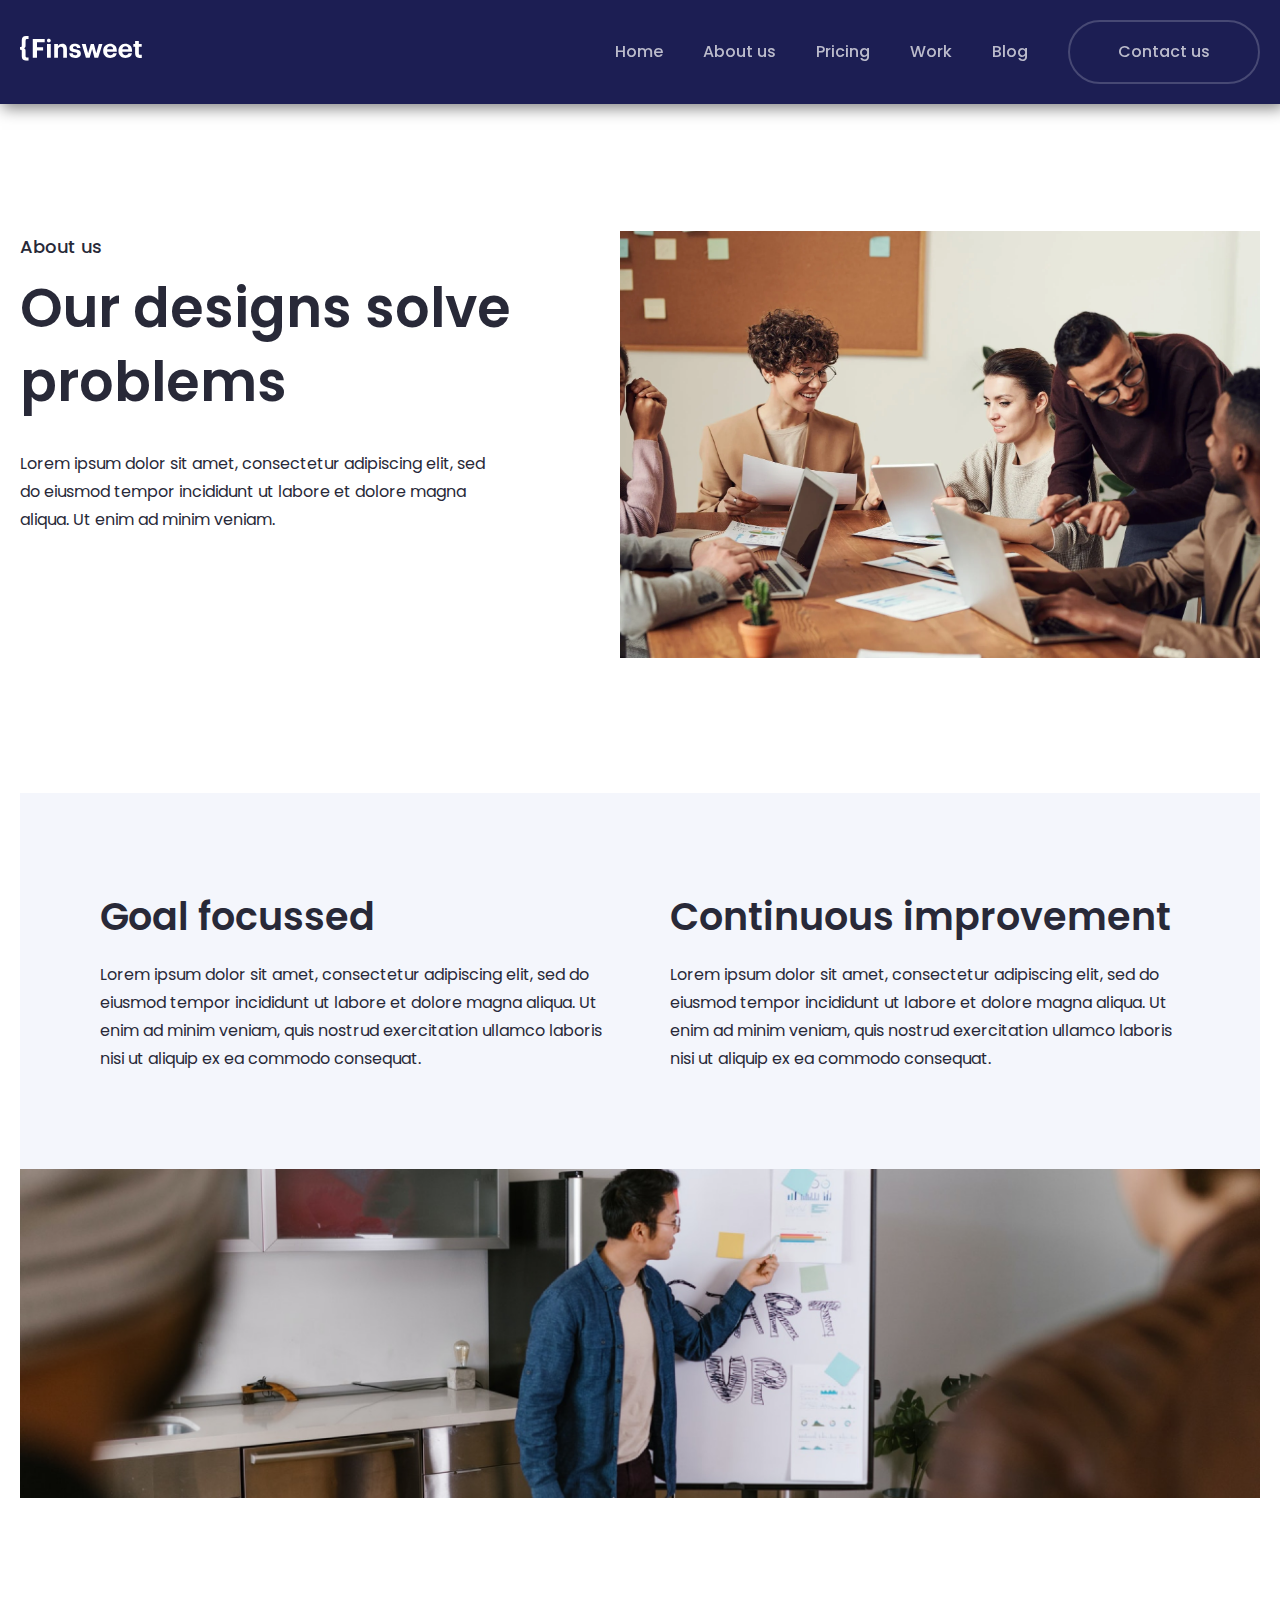
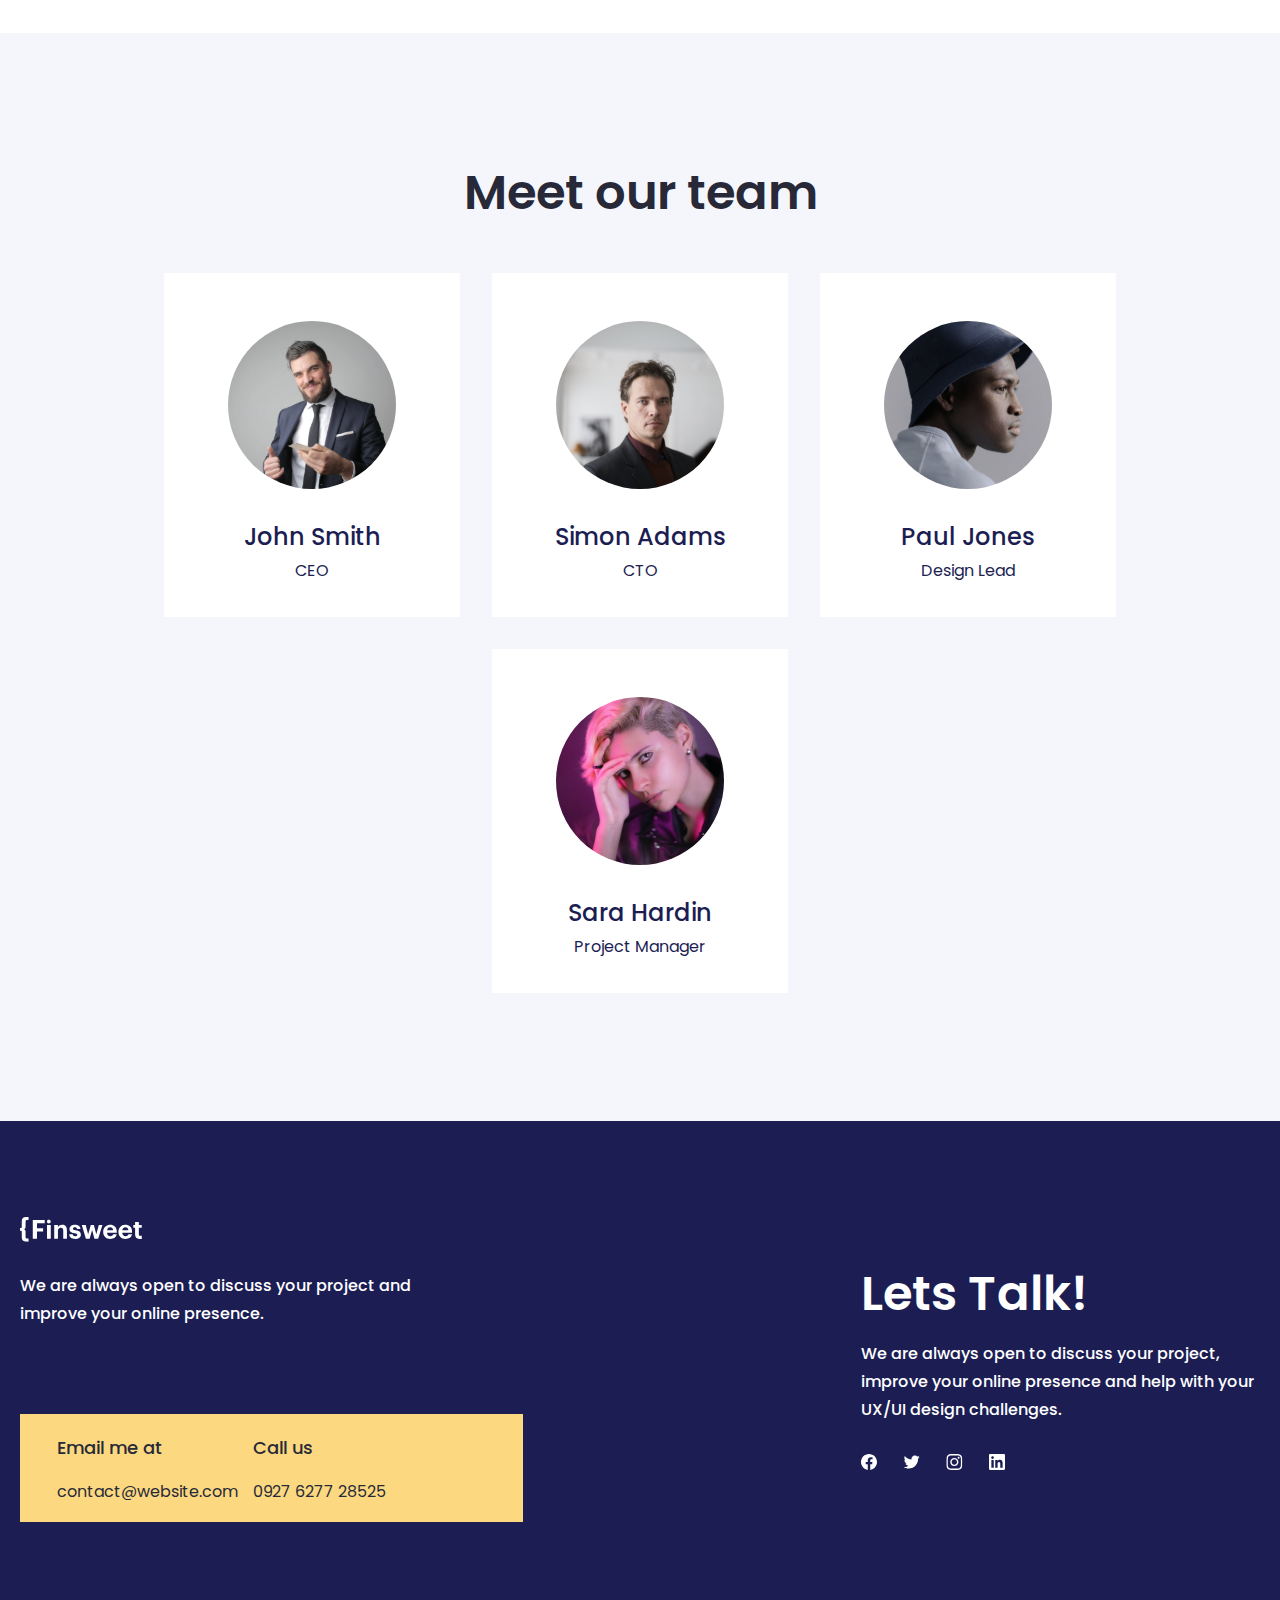
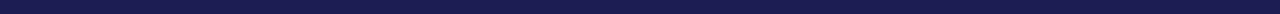
==== commit 4e765cfc: "teamlit changed pages" ====
--- a/pages/about.html
+++ b/pages/about.html
@@ -37,10 +37,10 @@
     </header>
 
     <main>
-      <section class="about-us">
+      <section class="about_hero">
         <div class="container">
-          <div class="about1">
-            <div class="abouttext">
+          <div class="about_cards">
+            <div class="about_card">
               <h5>About us</h5>
               <h1>Our designs solve <br />problems</h1>
               <p>
@@ -50,52 +50,62 @@
                 <br />aliqua. Ut enim ad minim veniam.
               </p>
             </div>
-            <img src="../images/Yahyo/odamlar.png" alt="rasm">
-          </div>
-          <div class="about2">
-            <div class="one">
-              <h3>Goal focussed</h3>
-              <p>
-                Lorem ipsum dolor sit amet, consectetur adipiscing elit, sed do
-                eiusmod tempor incididunt ut labore et dolore magna aliqua. Ut
-                enim ad minim veniam, quis nostrud exercitation ullamco laboris
-                nisi ut aliquip ex ea commodo consequat.
-              </p>
-            </div>
-            <div class="two">
-              <h3>Continuous improvement</h3>
-              <p>
-                Lorem ipsum dolor sit amet, consectetur adipiscing elit, sed do
-                eiusmod tempor incididunt ut labore et dolore magna aliqua. Ut
-                enim ad minim veniam, quis nostrud exercitation ullamco laboris
-                nisi ut aliquip ex ea commodo consequat.
-              </p>
-            </div>
-          </div>
-          <img src="../images/Yahyo/2.2.png" alt="rasm">
+            <div class="about_card">
+              <img src="../images/Yahyo/odamlar.png" alt="rasm">
+
+            </div>
+          </div>
+          
         </div>
       </section>
-      <section class="about3">
+      <section class="about_about">
         <div class="container">
-          <div class="teams">
-            <h1>Meet our team</h1>
-            <div class="cardes">
-              <div class="carde1">
+          <div class="about-content">
+            <div class="about-cards">
+              <div class="about-card">
+                <h3>Goal focussed</h3>
+                <p>
+                  Lorem ipsum dolor sit amet, consectetur adipiscing elit, sed do
+                  eiusmod tempor incididunt ut labore et dolore magna aliqua. Ut
+                  enim ad minim veniam, quis nostrud exercitation ullamco laboris
+                  nisi ut aliquip ex ea commodo consequat.
+                </p>
+              </div>
+              <div class="about-card">
+                <h3>Continuous improvement</h3>
+                <p>
+                  Lorem ipsum dolor sit amet, consectetur adipiscing elit, sed do
+                  eiusmod tempor incididunt ut labore et dolore magna aliqua. Ut
+                  enim ad minim veniam, quis nostrud exercitation ullamco laboris
+                  nisi ut aliquip ex ea commodo consequat.
+                </p>
+              </div>
+            </div>
+            <img src="../images/Yahyo/2.2.png" alt="rasm">
+          </div>
+        </div>
+      </section>
+      <section class="about_team">
+        <div class="container">
+          <div class="about_team-content">
+            <h4>Meet our team</h4>
+            <div class="about_team_cards">
+              <div class="about_team_card">
                 <img src=".././images/Yahyo/oka.svg" alt="oka">
                 <h5>John Smith</h5>
                 <p>CEO</p>
               </div>
-              <div class="carde2">
+              <div class="about_team_card">
                 <img src=".././images/Yahyo/man2.svg" alt="rasm">
                 <h5>Simon Adams</h5>
                 <p>CTO</p>
               </div>
-              <div class="carde3">
+              <div class="about_team_card">
                 <img src=".././images/Yahyo/negr.svg" alt="negr">
                 <h5>Paul Jones</h5>
                 <p>Design Lead</p>
               </div>
-              <div class="carde4">
+              <div class="about_team_card">
                 <img src=".././images/Yahyo/opa.svg" alt="opa">
                 <h5>Sara Hardin</h5>
                 <p>Project Manager</p>
--- a/scss/main.css
+++ b/scss/main.css
@@ -188,23 +188,21 @@
   }
 }
 
-.about1 {
-  display: flex;
-  gap: 100px;
-}
-
-.about-us {
-  padding-left: 160px;
-}
-
-.about1 img {
-  max-width: 1280px;
-  max-height: 340px;
-  flex-shrink: 0;
-}
-
-.about1 h5 {
-  color: var(--Dark-blue, #282938);
+.about_hero {
+  padding: 128px 0;
+}
+.about_hero .about_cards {
+  display: flex;
+  align-items: flex-start;
+  justify-content: space-between;
+  gap: 47px;
+  flex-wrap: wrap;
+}
+.about_hero .about_cards .about_card {
+  max-width: 640px;
+}
+.about_hero .about_cards .about_card h5 {
+  color: #282938;
   /* Label 01 */
   font-family: Poppins;
   font-size: 18px;
@@ -212,22 +210,19 @@
   font-weight: 500;
   line-height: 32px; /* 177.778% */
 }
-
-.about1 h1 {
-  color: var(--Dark-blue, #282938);
+.about_hero .about_cards .about_card h1 {
+  color: #282938;
   /* Heading 1 */
   font-family: Poppins;
   font-size: 54px;
   font-style: normal;
   font-weight: 600;
   line-height: 74px; /* 137.037% */
-}
-
-.about1 p {
-  width: 484px;
-  color: var(--Dark-blue, #282938);
+  padding: 8px 0 31px;
+}
+.about_hero .about_cards .about_card p {
+  color: #282938;
   text-align: justify;
-  margin-top: 31px;
   /* Body 1 */
   font-family: Poppins;
   font-size: 16px;
@@ -235,30 +230,43 @@
   font-weight: 400;
   line-height: 28px; /* 175% */
 }
-
-.about2 {
-  display: flex;
+.about_hero .about_cards .about_card img {
+  width: 100%;
+}
+@media only screen and (max-width: 1212px) {
+  .about_hero .about_cards {
+    display: flex;
+    justify-content: center;
+    align-items: center;
+    gap: 32px;
+    flex-wrap: wrap;
+  }
+}
+@media only screen and (max-width: 777px) {
+  .about_hero .about_cards .about_card h1 {
+    font-size: 32px;
+  }
+}
+
+.about_about {
+  padding-bottom: 128px;
+}
+.about_about .about-content img {
+  width: 100%;
+}
+.about_about .about-content .about-cards {
+  background-color: #f4f6fc;
+  padding: 96px 80px;
+  display: flex;
+  justify-content: space-between;
   align-items: center;
-  justify-content: center;
-  margin-top: 130px;
-  max-width: 1280px;
-  height: 376px;
-  flex-shrink: 0;
-  background: #f4f5f5;
-  gap: 40px;
-}
-
-.about2 img {
-  max-width: 1280px;
-  max-height: 340px;
-  flex-shrink: 0;
-  width: 100%;
-}
-
-.about2 h3 {
-  width: 515px;
-  color: var(--Dark-blue, #282938);
-  padding-bottom: 30px;
+  gap: 60px;
+}
+.about_about .about-content .about-cards .about-card {
+  max-width: 515px;
+}
+.about_about .about-content .about-cards .about-card h3 {
+  color: #282938;
   /* Heading 3 */
   font-family: Poppins;
   font-size: 38px;
@@ -266,173 +274,83 @@
   font-weight: 600;
   line-height: 56px; /* 147.368% */
 }
-
-.about2 p {
-  color: var(--Dark-blue, #282938);
+.about_about .about-content .about-cards .about-card p {
+  color: #282938;
   /* Body 1 */
   font-family: Poppins;
   font-size: 16px;
   font-style: normal;
   font-weight: 400;
   line-height: 28px; /* 175% */
-  width: 515px;
-}
-
-.about3 {
-  display: flex;
-  align-items: center;
-  justify-content: center;
-  max-height: 1600px;
-  height: 712px;
-  flex-shrink: 0;
-  background: var(--Grey, #f4f6fc);
-}
-
-.teams {
-  display: flex;
-  align-items: center;
-  justify-content: center;
-  margin-bottom: 15px;
-  flex-direction: column;
-}
-
-.teams h1 {
-  color: var(--Dark-blue, #282938);
+  padding-top: 16px;
+}
+@media only screen and (max-width: 1111px) {
+  .about_about .about-cards {
+    display: flex;
+    justify-content: center;
+    align-items: center;
+    gap: 32px;
+    flex-wrap: wrap;
+  }
+  .about_about .about-cards .about-card {
+    padding: 0;
+  }
+}
+
+.about_team {
+  background: #f4f6fc;
+  padding: 128px 0;
+}
+.about_team h4 {
+  color: #282938;
   text-align: center;
-  display: flex;
   /* Heading 2 */
   font-family: Poppins;
   font-size: 48px;
   font-style: normal;
   font-weight: 600;
   line-height: 64px; /* 133.333% */
-}
-
-.cardes {
-  margin-top: 10px;
-  display: flex;
+  padding-bottom: 48px;
+}
+.about_team .about_team-content .about_team_cards {
+  display: flex;
+  justify-content: center;
   align-items: center;
+  gap: 32px;
+  flex-wrap: wrap;
+}
+.about_team .about_team-content .about_team_cards .about_team_card {
+  max-width: 296px;
+  background-color: #fff;
+  display: flex;
   justify-content: center;
-  margin-bottom: 20px;
-  gap: 15px;
-}
-
-.carde1 {
-  width: 296px;
-  height: 344px;
-  flex-shrink: 0;
-  background: #fff;
-  display: flex;
   align-items: center;
-  justify-content: center;
   flex-direction: column;
 }
-
-.carde2 {
-  width: 296px;
-  height: 344px;
-  flex-shrink: 0;
-  background: #fff;
-  display: flex;
-  align-items: center;
-  justify-content: center;
-  flex-direction: column;
-}
-
-.carde3 {
-  width: 296px;
-  height: 344px;
-  flex-shrink: 0;
-  background: #fff;
-  display: flex;
-  align-items: center;
-  justify-content: center;
-  flex-direction: column;
-}
-
-.carde4 {
-  width: 296px;
-  height: 344px;
-  flex-shrink: 0;
-  background: #fff;
-  display: flex;
-  align-items: center;
-  justify-content: center;
-  flex-direction: column;
-}
-
-@media (max-width: 1440px) {
-  .about1 {
-    flex-wrap: wrap;
-  }
-  .about1 .about2 {
-    flex-wrap: wrap;
-  }
-  .about1 .about3 {
-    flex-wrap: wrap;
-  }
-}
-@media (max-width: 976px) {
-  .about2 {
-    flex-wrap: wrap;
-  }
-  .two {
-    padding-bottom: 40px;
-    margin-bottom: 40px;
-  }
-  .cardes {
-    flex-wrap: wrap;
-  }
-  .teams {
-    margin-top: 30px;
-    padding-top: 30px;
-  }
-}
-@media (max-width: 768px) {
-  .about2 img {
-    width: 400px;
-    height: 400px;
-  }
-  .two {
-    margin-bottom: 40px;
-    padding-bottom: 40px;
-  }
-  .abouttext {
-    margin-top: 0px;
-    padding-top: 0px;
-  }
-}
-@media (max-width: 480px) {
-  .about1 h1 {
-    font-size: 20px;
-    width: 10px;
-  }
-  .about1 h1 {
-    font-size: 20px;
-  }
-  .about1 h1 p {
-    font-size: 10px;
-  }
-  .about1 {
-    margin-top: 20px;
-    margin-bottom: 10px;
-    margin: auto;
-  }
-  .about2 {
-    margin-top: 20px;
-    margin-bottom: 10px;
-    margin: auto;
-  }
-  .about3 {
-    margin-top: 20px;
-    margin-bottom: 10px;
-    margin: auto;
-  }
-  .teams {
-    margin-top: 40px;
-    padding-top: 40px;
-  }
-}
+.about_team .about_team-content .about_team_cards .about_team_card img {
+  padding: 48px 64px 30px;
+}
+.about_team .about_team-content .about_team_cards .about_team_card h5 {
+  color: #1c1e53;
+  text-align: center;
+  /* Heading 6 */
+  font-family: Poppins;
+  font-size: 24px;
+  font-style: normal;
+  font-weight: 500;
+  line-height: 36px; /* 150% */
+}
+.about_team .about_team-content .about_team_cards .about_team_card p {
+  color: #1c1e53;
+  /* Body 1 */
+  font-family: Poppins;
+  font-size: 16px;
+  font-style: normal;
+  font-weight: 400;
+  line-height: 28px; /* 175% */
+  padding: 2px 0 32px;
+}
+
 .hero-section {
   height: 416px;
   flex-shrink: 0;
@@ -461,7 +379,7 @@
   font-weight: 600;
   line-height: 64px;
   position: relative;
-  left: 33%;
+  margin: auto;
 }
 
 .p1 {
@@ -475,7 +393,7 @@
   font-weight: 500;
   line-height: 28px; /* 175% */
   position: relative;
-  left: 22.1%;
+  margin: auto;
   opacity: 0.7;
 }
 
@@ -484,6 +402,10 @@
   gap: 28px;
   justify-content: center;
   cursor: pointer;
+}
+
+.second-section {
+  padding: 128px 0;
 }
 
 .tepa {
@@ -527,6 +449,8 @@
 
 .cards {
   display: flex;
+  justify-content: center;
+  align-items: center;
   gap: 34px;
   flex-wrap: wrap;
 }
@@ -547,6 +471,9 @@
   align-items: center;
   background: linear-gradient(131deg, #f4ede1 16.74%, #98b1c6 103.17%);
 }
+.i img {
+  width: 100%;
+}
 
 .h1 {
   color: var(--Dark-blue, #282938);
@@ -611,6 +538,9 @@
   align-items: center;
   background: linear-gradient(131deg, #ffd3af 16.74%, #4f56ff 103.17%);
 }
+.i2 img {
+  width: 100%;
+}
 
 .card3 {
   position: relative;
@@ -628,6 +558,9 @@
   align-items: center;
   background: linear-gradient(131deg, #eebca7 16.74%, #c8c8c8 103.17%);
 }
+.i3 img {
+  width: 100%;
+}
 
 .card4 {
   position: relative;
@@ -645,6 +578,9 @@
   align-items: center;
   background: linear-gradient(131deg, #c2e7f2 16.74%, #98a4ff 103.17%);
 }
+.i4 img {
+  width: 100%;
+}
 
 .card5 {
   position: relative;
@@ -662,6 +598,9 @@
   justify-content: center;
   align-items: center;
 }
+.i5 img {
+  width: 100%;
+}
 
 .card6 {
   position: relative;
@@ -679,11 +618,12 @@
   align-items: center;
   background: linear-gradient(131deg, #d2d6fd 16.74%, #d6acea 103.17%);
 }
+.i6 img {
+  width: 100%;
+}
 
 .third-section {
-  position: relative;
-  top: 350px;
-  height: 140vh;
+  padding: 128px 0;
 }
 
 .h2 {
@@ -696,7 +636,7 @@
   font-weight: 600;
   line-height: 64px;
   position: relative;
-  left: 22.6%;
+  margin: auto;
 }
 
 .p6 {
@@ -709,7 +649,7 @@
   font-weight: 500;
   line-height: 28px;
   opacity: 0.7;
-  margin-left: 375px;
+  margin: auto;
   padding-top: 20px;
   padding-bottom: 40px;
 }
@@ -731,7 +671,7 @@
   align-items: center;
   flex-shrink: 0;
   position: relative;
-  left: 42%;
+  margin: auto;
   cursor: pointer;
 }
 
@@ -770,49 +710,7 @@
     justify-content: center;
   }
 }
-@media only screen and (max-width: 1060px) {
-  .p6 {
-    position: relative;
-    right: 125px;
-  }
-  .h2 {
-    position: relative;
-    left: 150px;
-  }
-}
-@media only screen and (max-width: 950px) {
-  .p1 {
-    max-width: 500px;
-    position: relative;
-    left: 210px;
-  }
-  .h {
-    position: relative;
-    left: 253px;
-  }
-  .h2 {
-    max-width: 630px;
-    position: relative;
-    left: 125px;
-  }
-  .p6 {
-    max-width: 480px;
-    position: relative;
-    left: -173px;
-  }
-  .but1 {
-    position: relative;
-    left: 330px;
-  }
-}
 @media only screen and (max-width: 860px) {
-  .h {
-    left: 200px;
-  }
-  .p1 {
-    position: relative;
-    left: 160px;
-  }
   .icons {
     position: relative;
     left: 0px;
@@ -820,32 +718,6 @@
   .p {
     position: relative;
     left: -10px;
-  }
-  .third-section {
-    position: relative;
-    left: -30px;
-  }
-}
-@media only screen and (max-width: 770px) {
-  .h {
-    position: relative;
-    left: 165px;
-  }
-  .p1 {
-    position: relative;
-    left: 120px;
-  }
-  .h2 {
-    position: relative;
-    left: 90px;
-  }
-  .p6 {
-    position: relative;
-    left: -210px;
-  }
-  .but1 {
-    position: relative;
-    left: 280px;
   }
 }
 @media only screen and (max-width: 700px) {
@@ -854,28 +726,223 @@
     top: -70px;
     left: 8px;
   }
-  .h {
-    max-width: 400px;
-    text-align: center;
-    position: relative;
-    left: 130px;
-    top: -70px;
-  }
-  .p1 {
-    max-width: 400px;
-    position: relative;
-    top: -70px;
-  }
   .icons {
     position: relative;
     top: -70px;
   }
-  .cards {
-    max-width: 100px;
-    position: relative;
-    left: 300px;
-  }
-}
+}
+.hero {
+  background-color: #1c1e53;
+}
+.hero .hero_cards {
+  display: flex;
+  justify-content: center;
+  align-items: center;
+  gap: 32px;
+  padding: 126px 0 128px;
+  flex-wrap: wrap;
+}
+.hero_card h1 {
+  max-width: 582px;
+  color: var(--White, #fff);
+  /* Heading 1 */
+  font-family: Poppins;
+  font-size: 54px;
+  font-style: normal;
+  font-weight: 600;
+  line-height: 74px; /* 137.037% */
+}
+.hero_card p {
+  max-width: 562px;
+  color: var(--White, #fff);
+  /* Body 2 */
+  font-family: Poppins;
+  font-size: 16px;
+  font-style: normal;
+  font-weight: 500;
+  line-height: 28px; /* 175% */
+  padding: 26px 0 48px;
+}
+.hero_card .hero-img {
+  width: 100%;
+}
+.hero_btns {
+  display: flex;
+  align-items: center;
+  gap: 16px;
+}
+.hero-btn {
+  border-radius: 41px;
+  color: #fff;
+  font-family: Manrope;
+  font-size: 18px;
+  font-style: normal;
+  font-weight: 600;
+  line-height: 32px; /* 177.778% */
+  padding: 12px 16px;
+  transition: 0.5s;
+}
+.hero-btn:hover {
+  background: #fcd980;
+  color: #1c1e53;
+}
+@media only screen and (max-width: 666px) {
+  .hero .hero_card h1 {
+    font-size: 32px;
+  }
+}
+
+.about .about-content .content-item {
+  padding-top: 57px;
+  display: flex;
+  align-items: center;
+  justify-content: space-between;
+  gap: 50px;
+}
+.about .about-content .about_cards {
+  display: flex;
+  justify-content: space-between;
+  align-items: center;
+  padding-top: 64px;
+  flex-wrap: wrap;
+  padding-bottom: 128px;
+  gap: 32px;
+}
+.about .about-content .about_cards .hero_card {
+  max-width: 405px;
+}
+.about .about-content .about_cards .card_1 {
+  max-width: 843px;
+}
+.about .about-content .about_cards .card_1 img {
+  width: 100%;
+}
+.about .about-content .about_cards .hero_card img {
+  width: 100%;
+}
+
+.product {
+  background-color: #f4f6fc;
+  padding: 128px 0;
+}
+.product .product-content p {
+  color: #282938;
+  text-align: center;
+  /* Label 2 */
+  font-family: Poppins;
+  font-size: 16px;
+  font-style: normal;
+  font-weight: 500;
+  line-height: 28px; /* 175% */
+  padding-bottom: 12px;
+}
+.product .product-content h3 {
+  margin: auto;
+  max-width: 630px;
+  color: #282938;
+  text-align: center;
+  /* Heading 2 */
+  font-family: Poppins;
+  font-size: 48px;
+  font-style: normal;
+  font-weight: 600;
+  line-height: 64px; /* 133.333% */
+}
+.product .product-content .product_cards {
+  padding-top: 47px;
+  display: flex;
+  justify-content: center;
+  align-items: center;
+  flex-wrap: wrap;
+  gap: 32px;
+}
+.product .product-content .product_cards .product_card {
+  background-color: #fff;
+  max-width: 405px;
+  padding: 108px 32px 48px 48px;
+}
+.product .product-content .product_cards .product_card h4 {
+  color: #282938;
+  /* Heading 6 */
+  font-family: Poppins;
+  font-size: 24px;
+  font-style: normal;
+  font-weight: 500;
+  line-height: 36px; /* 150% */
+  padding-bottom: 12px;
+}
+.product .product-content .product_cards .product_card p {
+  color: #282938;
+  /* Body 1 */
+  font-family: Poppins;
+  font-size: 16px;
+  font-style: normal;
+  font-weight: 400;
+  line-height: 28px; /* 175% */
+  text-align: start;
+}
+@media only screen and (max-width: 666px) {
+  .product .product-content .product-content h3 {
+    font-size: 13px;
+  }
+}
+
+.carousel {
+  padding: 130px 0;
+}
+.carousel .carousel_cards {
+  display: flex;
+  align-items: flex-start;
+  justify-content: space-between;
+  gap: 32px;
+}
+.carousel .carousel_cards .carousel_card {
+  max-width: 843px;
+}
+.carousel .carousel_cards .carousel_card h5 {
+  max-width: 327px;
+  color: #282938;
+  /* Heading 3 */
+  font-family: Poppins;
+  font-size: 38px;
+  font-style: normal;
+  font-weight: 600;
+  line-height: 56px; /* 147.368% */
+  padding-bottom: 16px;
+}
+.carousel .carousel_cards .carousel_card p {
+  max-width: 327px;
+  color: #282938;
+  /* Body 1 */
+  font-family: Poppins;
+  font-size: 16px;
+  font-style: normal;
+  font-weight: 400;
+  line-height: 28px; /* 175% */
+}
+.carousel .carousel_cards .carousel_card h6 {
+  max-width: 843px;
+  color: #282938;
+  /* Heading 5 */
+  font-family: Poppins;
+  font-size: 32px;
+  font-style: normal;
+  font-weight: 500;
+  line-height: 48px; /* 150% */
+}
+.carousel .carousel_cards .c_card {
+  width: 327px;
+}
+@media only screen and (max-width: 888px) {
+  .carousel .carousel_cards {
+    display: flex;
+    justify-content: center;
+    align-items: center;
+    gap: 32px;
+    flex-wrap: wrap;
+  }
+}
+
 body {
   padding-top: 120px;
 }
@@ -984,12 +1051,11 @@
 .only-inputs {
   display: flex;
   justify-content: center;
-  padding-top: 50px;
 }
 .only-inputs .inputs {
   background: var(--Grey, #f4f6fc);
-  width: 1061px;
-  height: 600px;
+  max-width: 1061px;
+  padding: 55px 0;
   flex-shrink: 0;
   border-radius: 12px;
 }
@@ -1108,7 +1174,7 @@
 
 @media only screen and (max-width: 1100px) {
   .only-inputs .inputs {
-    max-width: 90%;
+    width: 100%;
   }
   .only-inputs .inputs .big-input input {
     max-width: 95%;
@@ -3061,4 +3127,8 @@
 
 a {
   text-decoration: none;
+}
+
+button {
+  border: 0;
 }/*# sourceMappingURL=main.css.map */